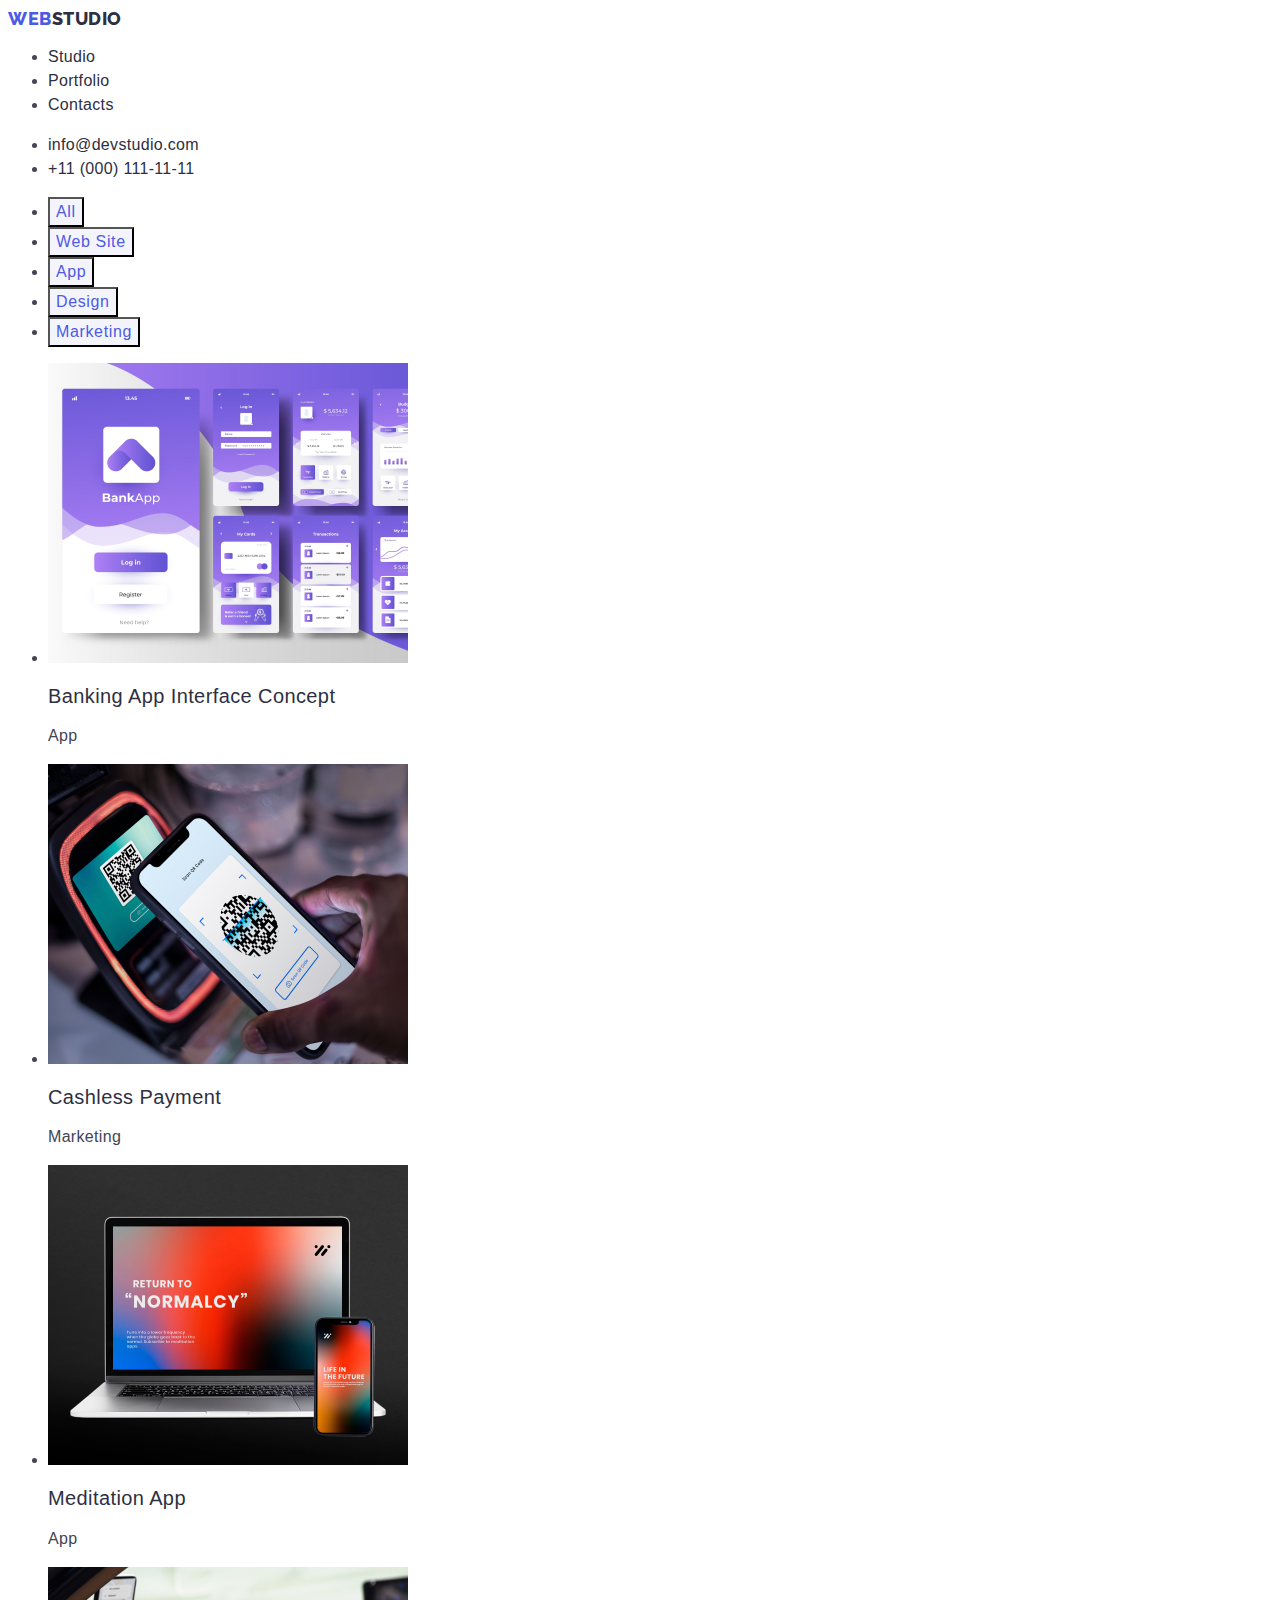
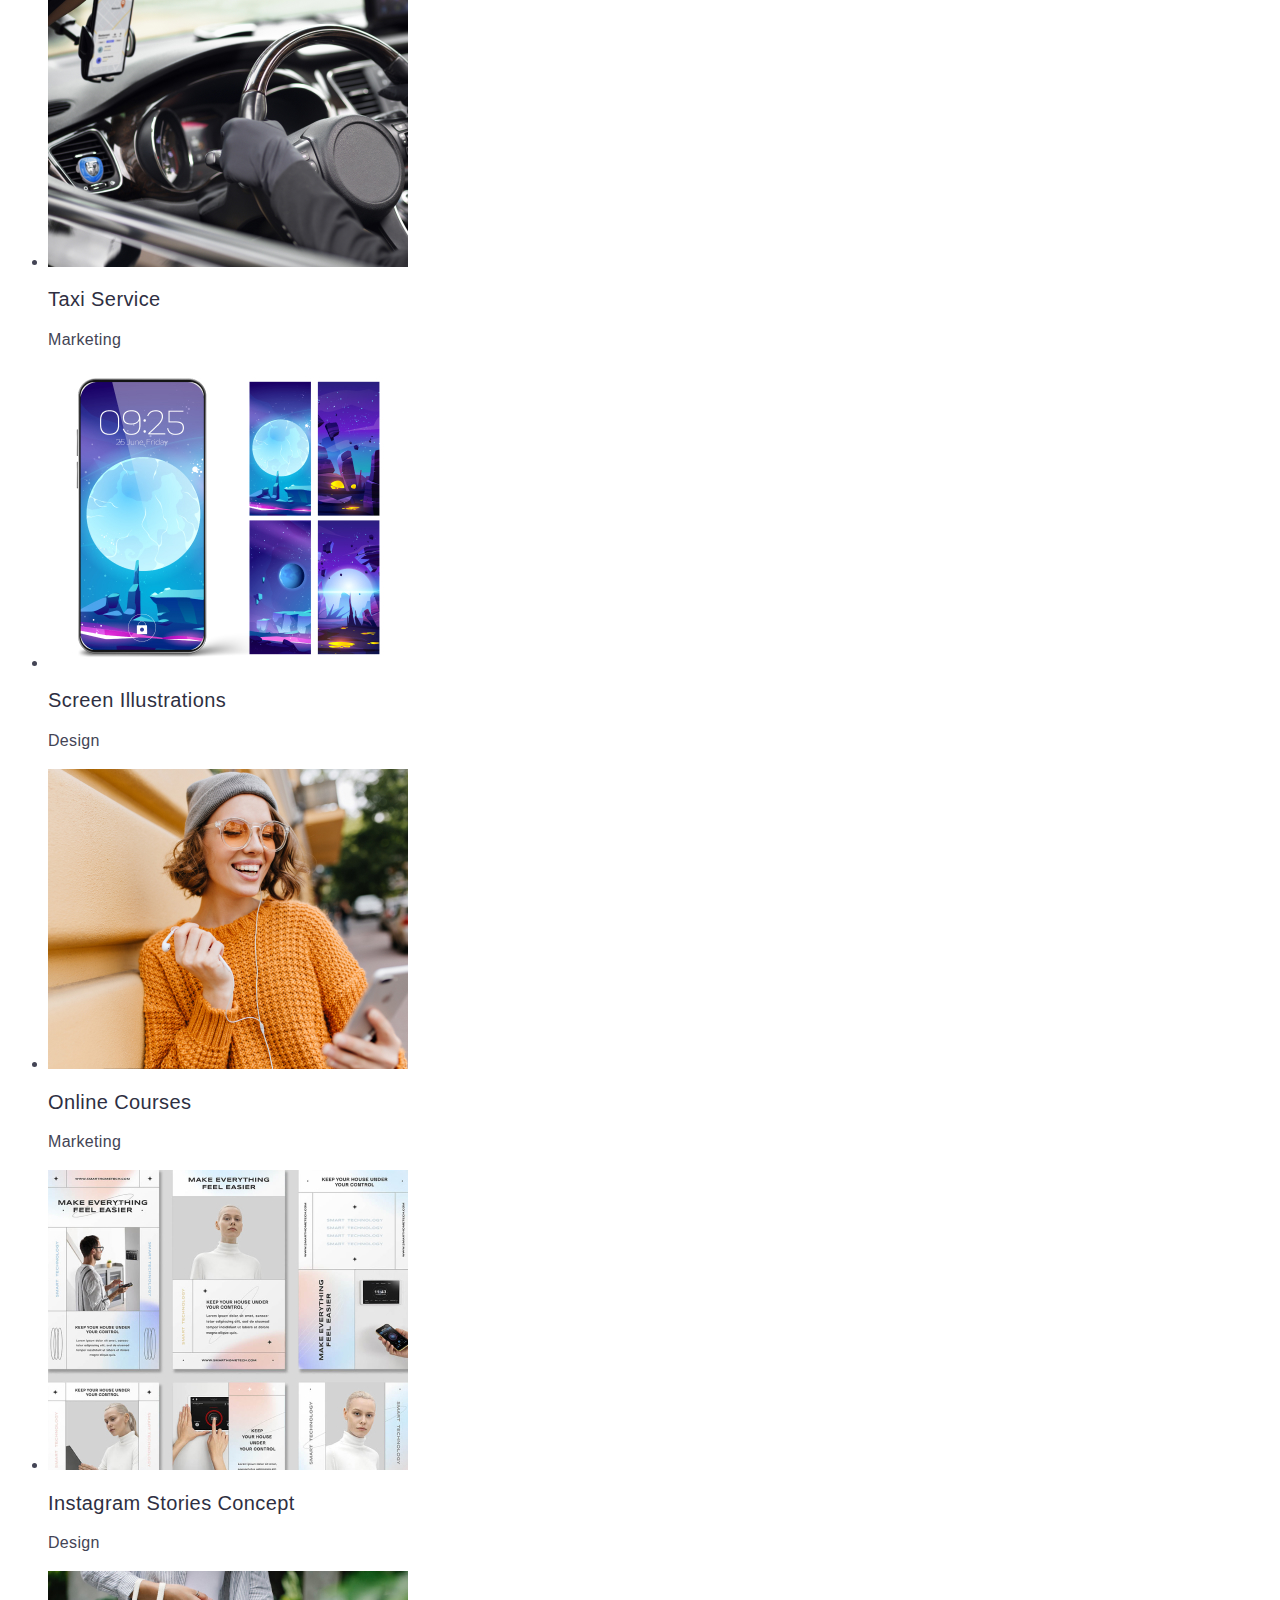
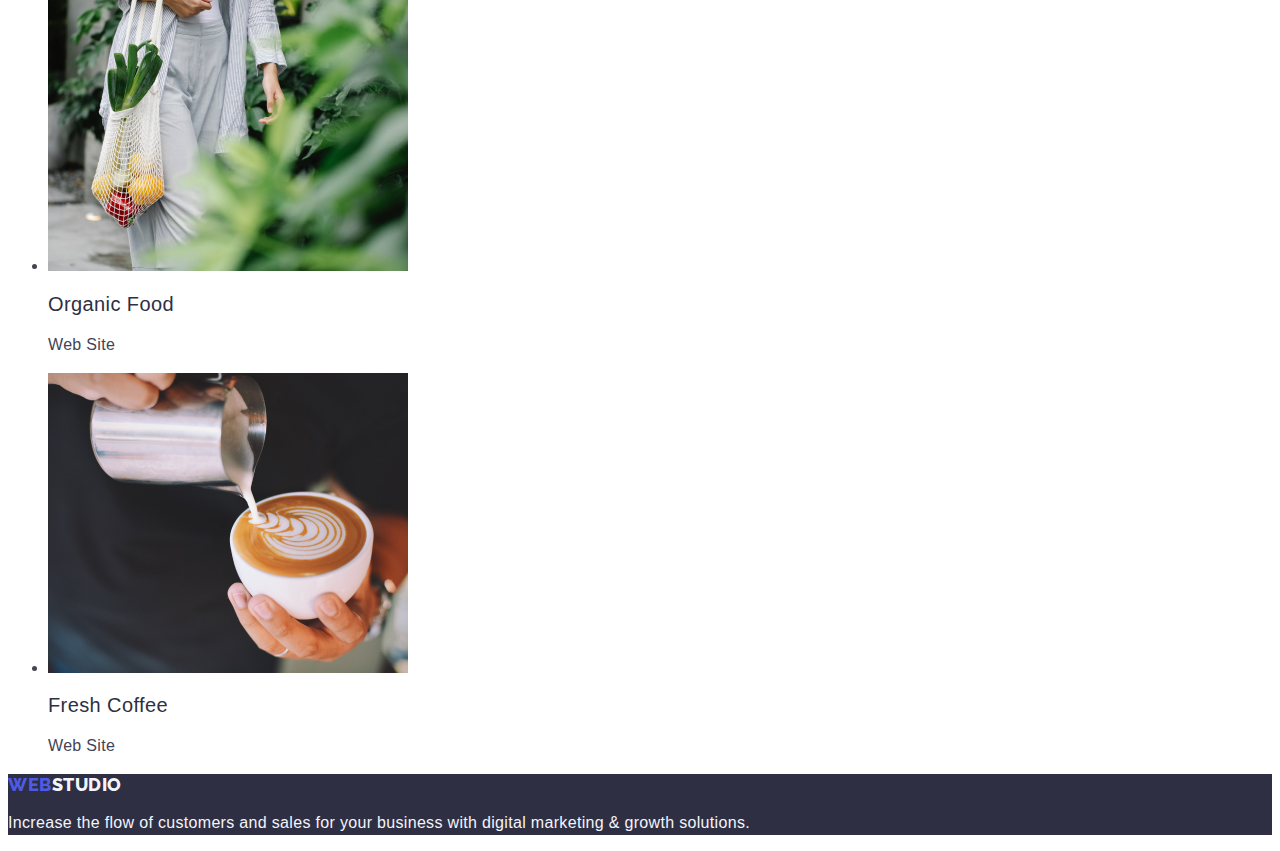
==== portfolio.html @ 1447727a "markup add" ====
<!DOCTYPE html>
<html lang="en">

<head>
  <meta charset="UTF-8" />
  <meta http-equiv="X-UA-Compatible" content="IE=edge" />
  <meta name="viewport" content="width=device-width, initial-scale=1.0" />
  <link rel="preconnect" href="https://fonts.googleapis.com">
  <link rel="preconnect" href="https://fonts.gstatic.com" crossorigin>
  <link href="https://fonts.googleapis.com/css2?family=Raleway:wght@800family=Roboto:wght@400;500;700;900display=swap"
    rel="stylesheet">


  <link rel="stylesheet" href="./css/styles.css" />
  <title>WebStudio</title>
</head>
  
  <header class="header-section">
    <nav class="header-navigation">
      <a class="logo link" href="./index.html">Web<span class="logo-color">Studio</span></a>
      <ul class="list">
        <li><a class="list-a link" href="./index.html">Studio</a></li>
        <li><a class="list-a link" href="./portfolio.html">Portfolio</a></li>
        <li><a class="list-a link" href="">Contacts</a></li>
      </ul>
     </nav>
    <address class="address">
      <ul class="list">
        <li>
          <a class="list-a link" href="mailto:info@devstudio.com">info@devstudio.com</a>
        </li>
        <li>
          <a class="list-a link" href="tel:+110001111111">+11 (000) 111-11-11</a>
        </li>
      </ul>
    </address>
  </header>
  <main>
    <!--hero-->
    <section class="prof-section">
      <h1 hidden class="hidden-section">portfolio</h1>
      <ul class="website list">
         <li class="portf-desing"><button class="desing-all" type="button">All</button></li>
          <li class="portf-desing"><button class="desing-all" type="button">Web Site</button></li>
          <li class="portf-desing"><button class="desing-all" type="button">App</button></li>
          <li class="portf-desing"><button class="desing-all" type="button">Design</button></li>
          <li class="portf-desing"><button class="desing-all" type="button">Marketing</button></li>
        </ul>
    
    <!--section 2-->
        <ul class="for list">
        <li class="second-app">
          <a class="link"   href="">
            <img src="./images/portflu-1.jpg" alt="interface" width="360" height="300">
            <h2 class="card-name">Banking App Interface Concept</h2>
            <p class="card-paragraf">App</p>

          </a>
        </li>
        <li class="second-app">
          <a class="link" href="">
            <img src="./images/portflu-2.jpg" alt="interface" width="360" height="300">
            <h2 class="card-name">Cashless Payment</h2>
            <p class="card-paragraf">Marketing</p>
        
          </a>
        </li>
        <li class="second-app">
          <a class="link" href="">
            <img src="./images/portflu-3.jpg" alt="interface" width="360" height="300">
            <h2 class="card-name">Meditation App</h2>
            <p class="card-paragraf">App</p>
        
          </a>
        </li>
        <li class="second-app">
          <a class="link" href="">
            <img src="./images/portflu-4.jpg" alt="interface" width="360" height="300">
            <h2 class="card-name">Taxi Service</h2>
            <p class="card-paragraf">Marketing</p>
        
          </a>
        </li>
        <li class="second-app">
          <a class="link" href="">
            <img src="./images/portflu-5.jpg" alt="interface" width="360" height="300">
            <h2 class="card-name">Screen Illustrations</h2>
            <p class="card-paragraf">Design</p>
        
          </a>
        </li>
        <li class="second-app">
          <a class="link" href="">
            <img src="./images/portflu-6.jpg" alt="interface" width="360" height="300">
            <h2 class="card-name">Online Courses</h2>
            <p class="card-paragraf">Marketing</p>
        
          </a>
        </li>
        <li class="second-app">
          <a class="link" href="">
            <img src="./images/portflu-7.jpg" alt="interface" width="360" height="300">
            <h2 class="card-name">Instagram Stories Concept</h2>
            <p class="card-paragraf">Design</p>
        
          </a>
        </li>
        <li class="second-app">
          <a class="link" href="">
            <img src="./images/portflu-8.jpg" alt="interface" width="360" height="300">
            <h2 class="card-name">Organic Food</h2>
            <p class="card-paragraf">Web Site</p>
        
          </a>
        </li>
        <li class="second-app">
          <a class="link" href="">
            <img src="./images/portflu-9.jpg" alt="interface" width="360" height="300">
            <h2 class="card-name">Fresh Coffee</h2>
            <p class="card-paragraf">Web Site</p>
        
          </a>
        </li>
       </ul>
   </section>
  
  
  </main>
  <footer class="footer-page">
      <footer class="footer-web">
        <a class="logo link" href="./index.html">Web<span class="logo-footer">Studio</span></a>
        <p class="footer-text">
          Increase the flow of customers and sales for your business with digital
          marketing & growth solutions.
        </p>
  </footer>
---- css/styles.css ----
:root{--grey: #434455;
}

/*body*/

body{font-family:"Roboto",sans-serif ;
color: #434455;
background-color: #ffffff ;}

/*header,logo,menu*/

.logo{
  font-family:"Raleway",sans-serif;
  font-weight: 800;
  font-size: 18px;
  line-height: 1.17;
  letter-spacing: 0.03em;
  text-transform: uppercase;
  color: #4d5ae5;
  text-decoration: none;
}
.link{text-decoration: none;}

.link:hover{
  color:#404bbf ;
}
.link:focus{
color: #404bbf;
}

.logo-color{color:#2e2f42;
  
}


.list-a{
font-weight: 500;
line-height: 1.5;
letter-spacing: 0.02em;
color:#2e2f42;

}
.list-a:hover{
  color: #404bbf;
}
.list-a:focus{
  color: #404bbf;
}


/*address*/

.address{
  font-style: normal;
  line-height: 1.5;
  letter-spacing: 0.02em;
  color:#2e2f42;
  color: var(--grey);

}
/*section1*/


.section-one{
  background-color: #2e2f42;

  }
  .section-effective{
    font-size: 56px;
    line-height: 1.07;
    letter-spacing: 0.02em;
    text-align: center;
    color: #ffffff;
  }
  .section-but{
    background-color: #4D5AE5;
    font-family:"Roboto",sans-serif;
    font-weight: 500;
    font-size: 16px;
    line-height: 1.5;
    letter-spacing:0.04em;
    color:#ffffff;
    cursor: pointer;
  }
  .section-but:hover{
    background-color:#404BBF ;
  }
    .section-but:focus{
      background-color:#404BBF ;
    }
  .features-title{
    font-weight: 500;
    font-size: 20px;
    line-height: 1.2;
    letter-spacing: 0.02em;
    color: #2e2f42;
  }

  
  /*section-2*/

  .features-head{
    font-weight: 500;
      font-size: 20px;
      line-height: 1.2;
      letter-spacing: 0.02em;
      color: #2e2f42;
  }
.features-text{
  line-height: 1.5;
  letter-spacing: 0.02em;
}

/*section-3*/

.section-img{
  font-size: 36px;
  letter-spacing: 0.02em;
  line-height: 1.11;
  text-align: center;
  text-transform: capitalize;
  color: #2e2f42;
  background-color: #ffffff;
}
/*section-4*/
.list{
  background-color:#ffffff;
}
.section-format-img{
  background-color: #F4F4FD;
}
.section-picter{
  background-color: #FFFFFF;
}
/*Footer*/

.footer-web{
  background-color:#2e2f42;
}

.logo-footer{
  color: #F4F4FD;
}
.footer-text{
  color: #F4F4FD;
  line-height: 1.5;
  letter-spacing: 0.02em;
}
.desing-all{font-family: "Roboto", sans-serif;
  font-weight: 500;
  font-size: 16px;
  line-height: 1.5;
  letter-spacing: 0.04em;
  color: #4d5ae5;
  background-color: #F4F4FD;
  cursor: pointer;
}
.desing-all:hover{
  color: #FFFFFF;
  background-color: #404BBF;
}
.desing-all:focus{
  color:  #FFFFFF;
  background-color: #404BBF;
}
.card-name{
  font-weight: 500;
  font-size: 20px;
  line-height: 1.2;
  letter-spacing: 0.02em;
  color: #2e2f42;
}
.card-paragraf{
  line-height: 1.5;
  letter-spacing: 0.02em;
  color:#434455;
   
}
.footer-page{
  background-color: #2e2f42;
}
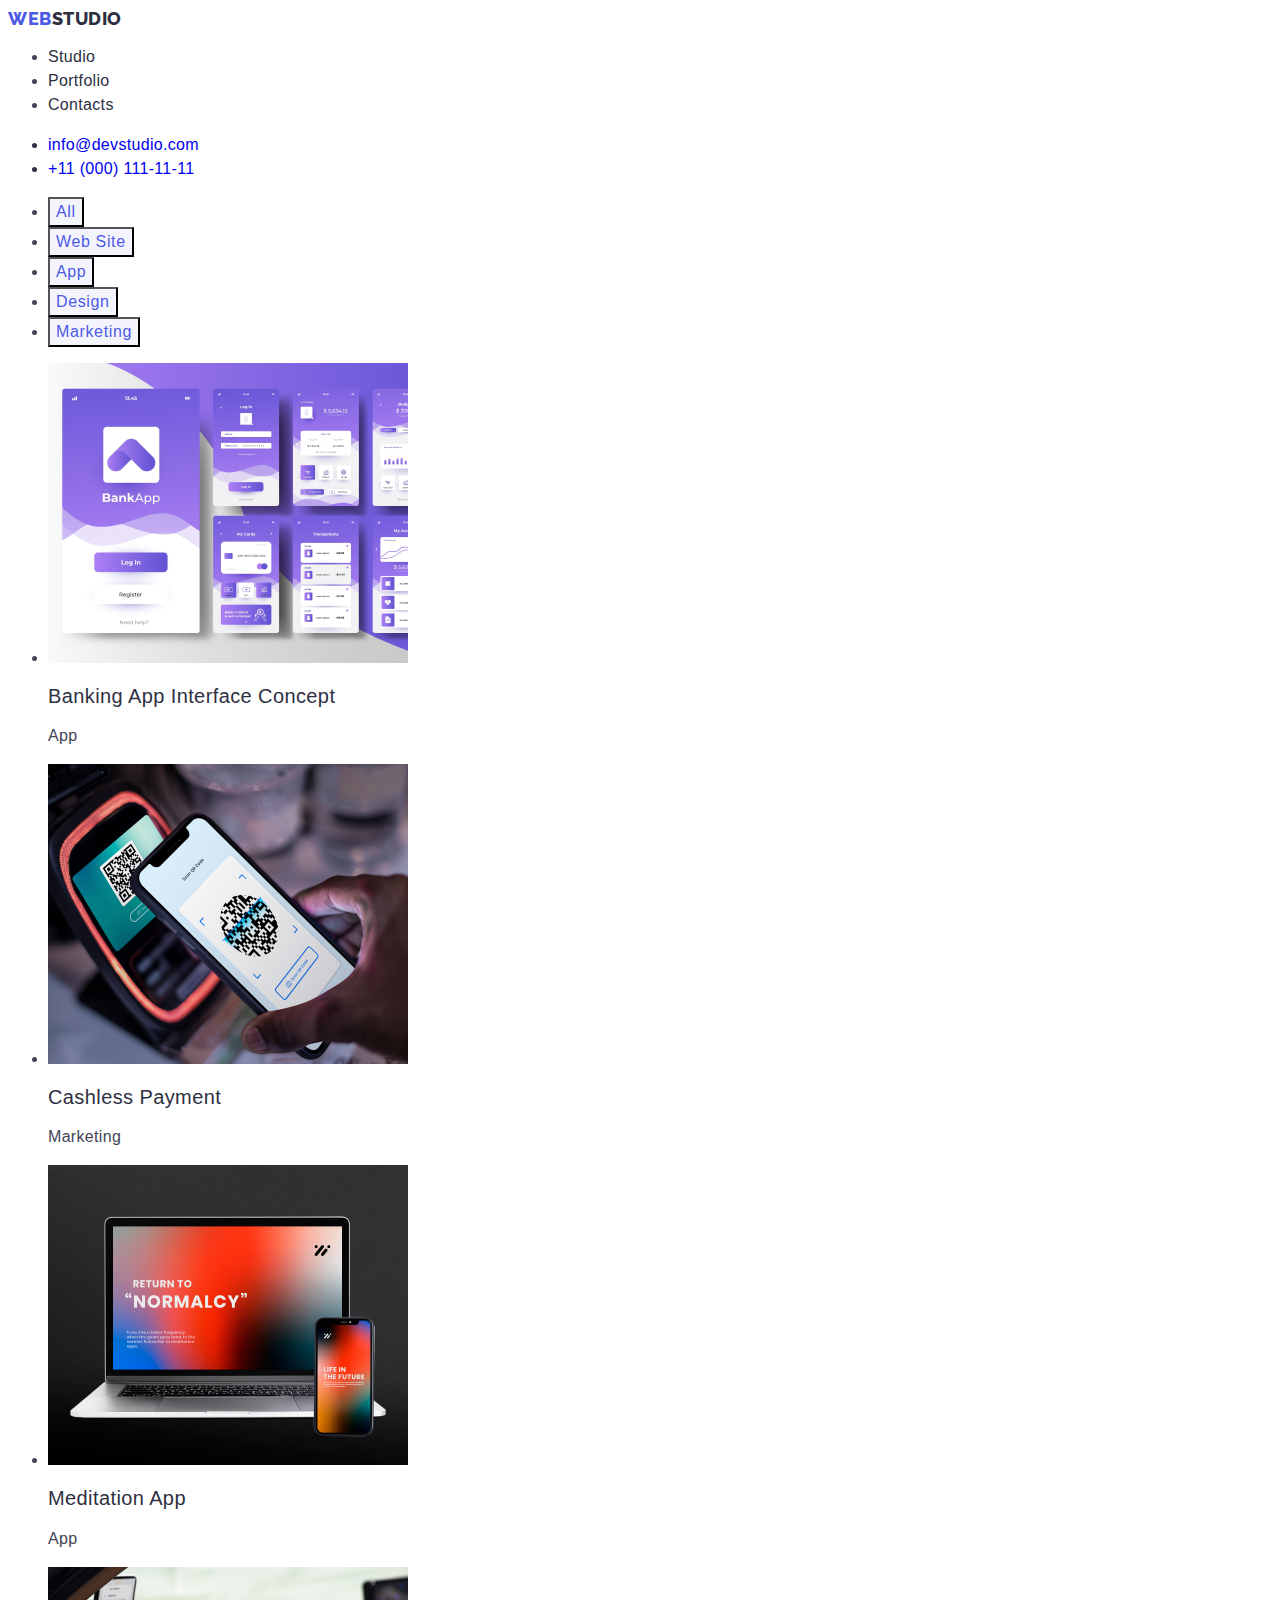
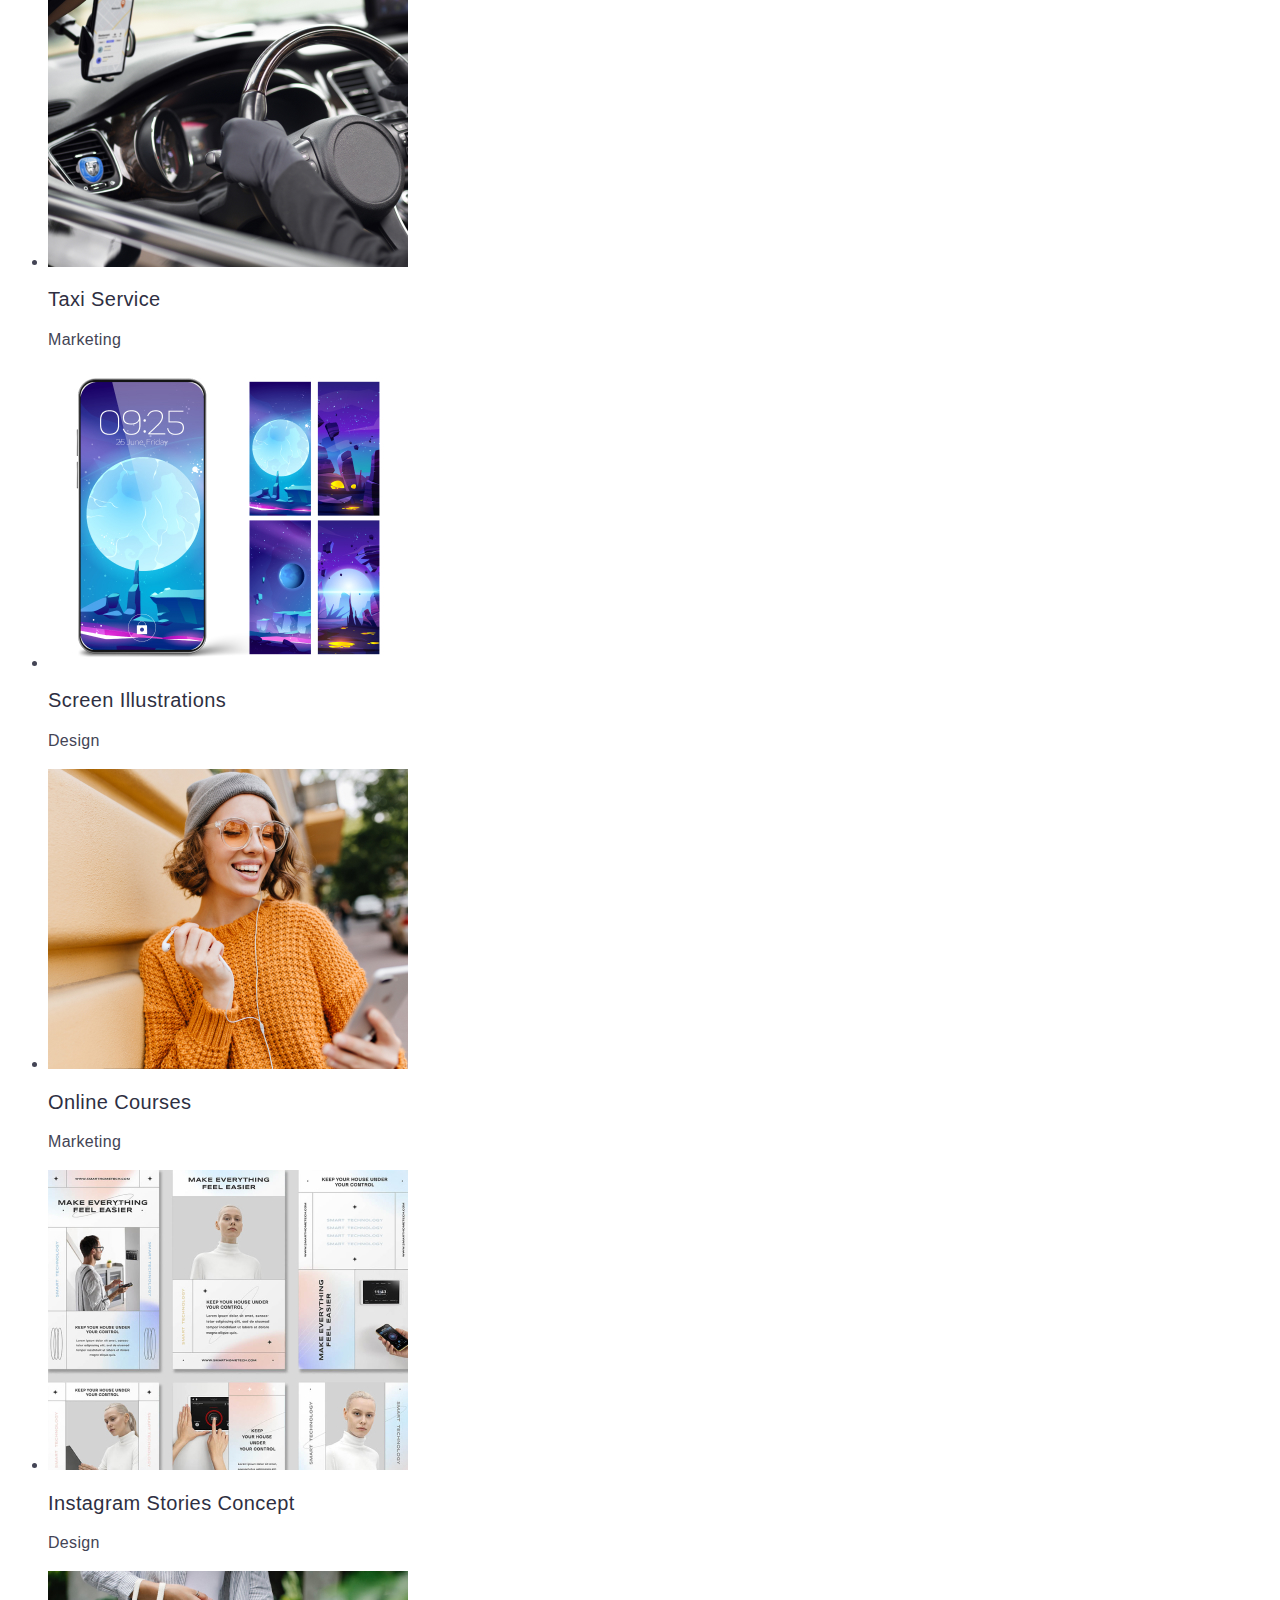
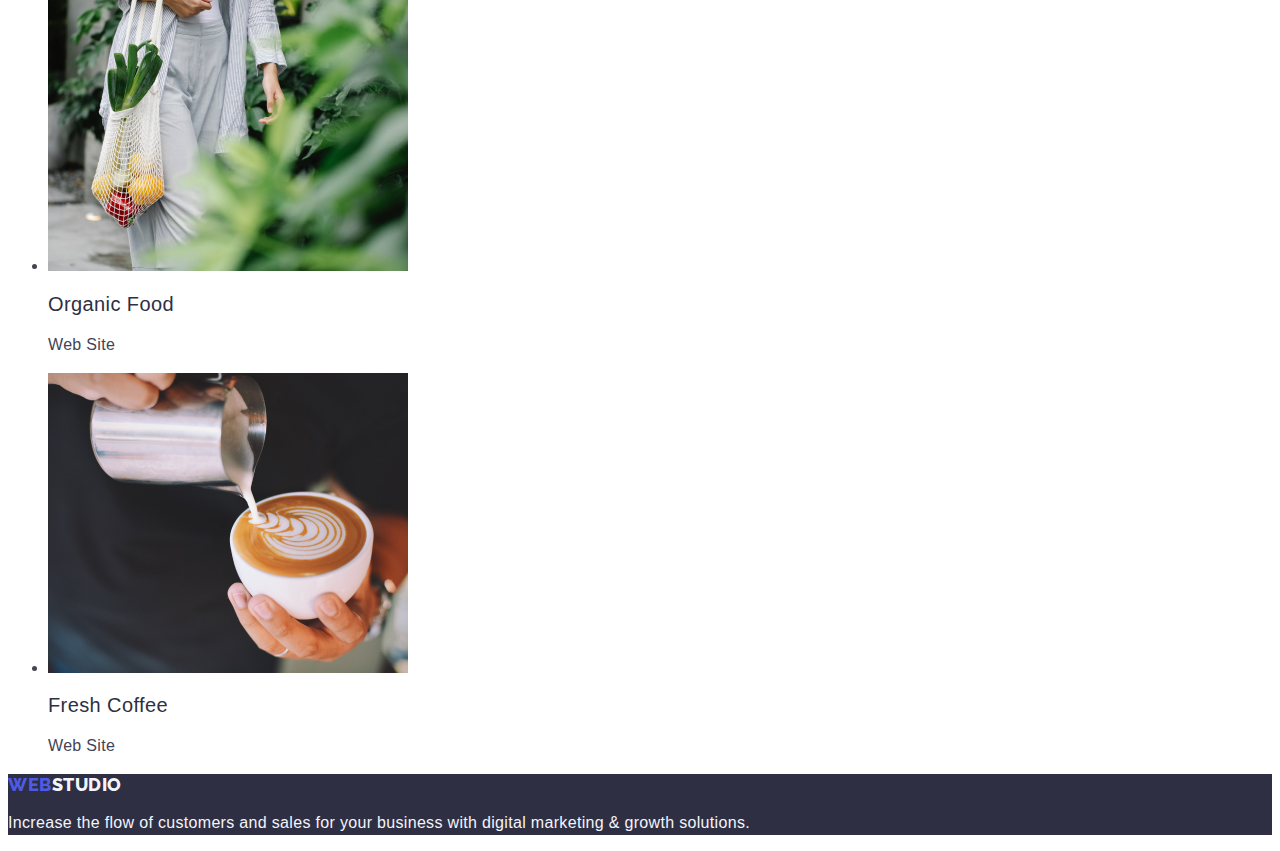
==== commit 5a659965: "markup add" ====
--- a/portfolio.html
+++ b/portfolio.html
@@ -27,10 +27,10 @@
     <address class="address">
       <ul class="list">
         <li>
-          <a class="list-a link" href="mailto:info@devstudio.com">info@devstudio.com</a>
+          <a class="list-b link" href="mailto:info@devstudio.com">info@devstudio.com</a>
         </li>
         <li>
-          <a class="list-a link" href="tel:+110001111111">+11 (000) 111-11-11</a>
+          <a class="list-b link" href="tel:+110001111111">+11 (000) 111-11-11</a>
         </li>
       </ul>
     </address>
@@ -127,7 +127,7 @@
   
   </main>
   <footer class="footer-page">
-      <footer class="footer-web">
+      
         <a class="logo link" href="./index.html">Web<span class="logo-footer">Studio</span></a>
         <p class="footer-text">
           Increase the flow of customers and sales for your business with digital
--- a/css/styles.css
+++ b/css/styles.css
@@ -1,5 +1,9 @@
-:root{--grey: #434455;
+:root{
+  --grey: #434455;
+--background-color:#2e2f42;
+
 }
+
 
 /*body*/
 
@@ -37,8 +41,12 @@
 font-weight: 500;
 line-height: 1.5;
 letter-spacing: 0.02em;
-color:#2e2f42;
+color: var(--background-color);
 
+}
+.list.b{
+  color: #434455;
+  color: var(--grey);
 }
 .list-a:hover{
   color: #404bbf;
@@ -55,7 +63,7 @@
   line-height: 1.5;
   letter-spacing: 0.02em;
   color:#2e2f42;
-  color: var(--grey);
+ 
 
 }
 /*section1*/
@@ -134,9 +142,7 @@
 }
 /*Footer*/
 
-.footer-web{
-  background-color:#2e2f42;
-}
+
 
 .logo-footer{
   color: #F4F4FD;
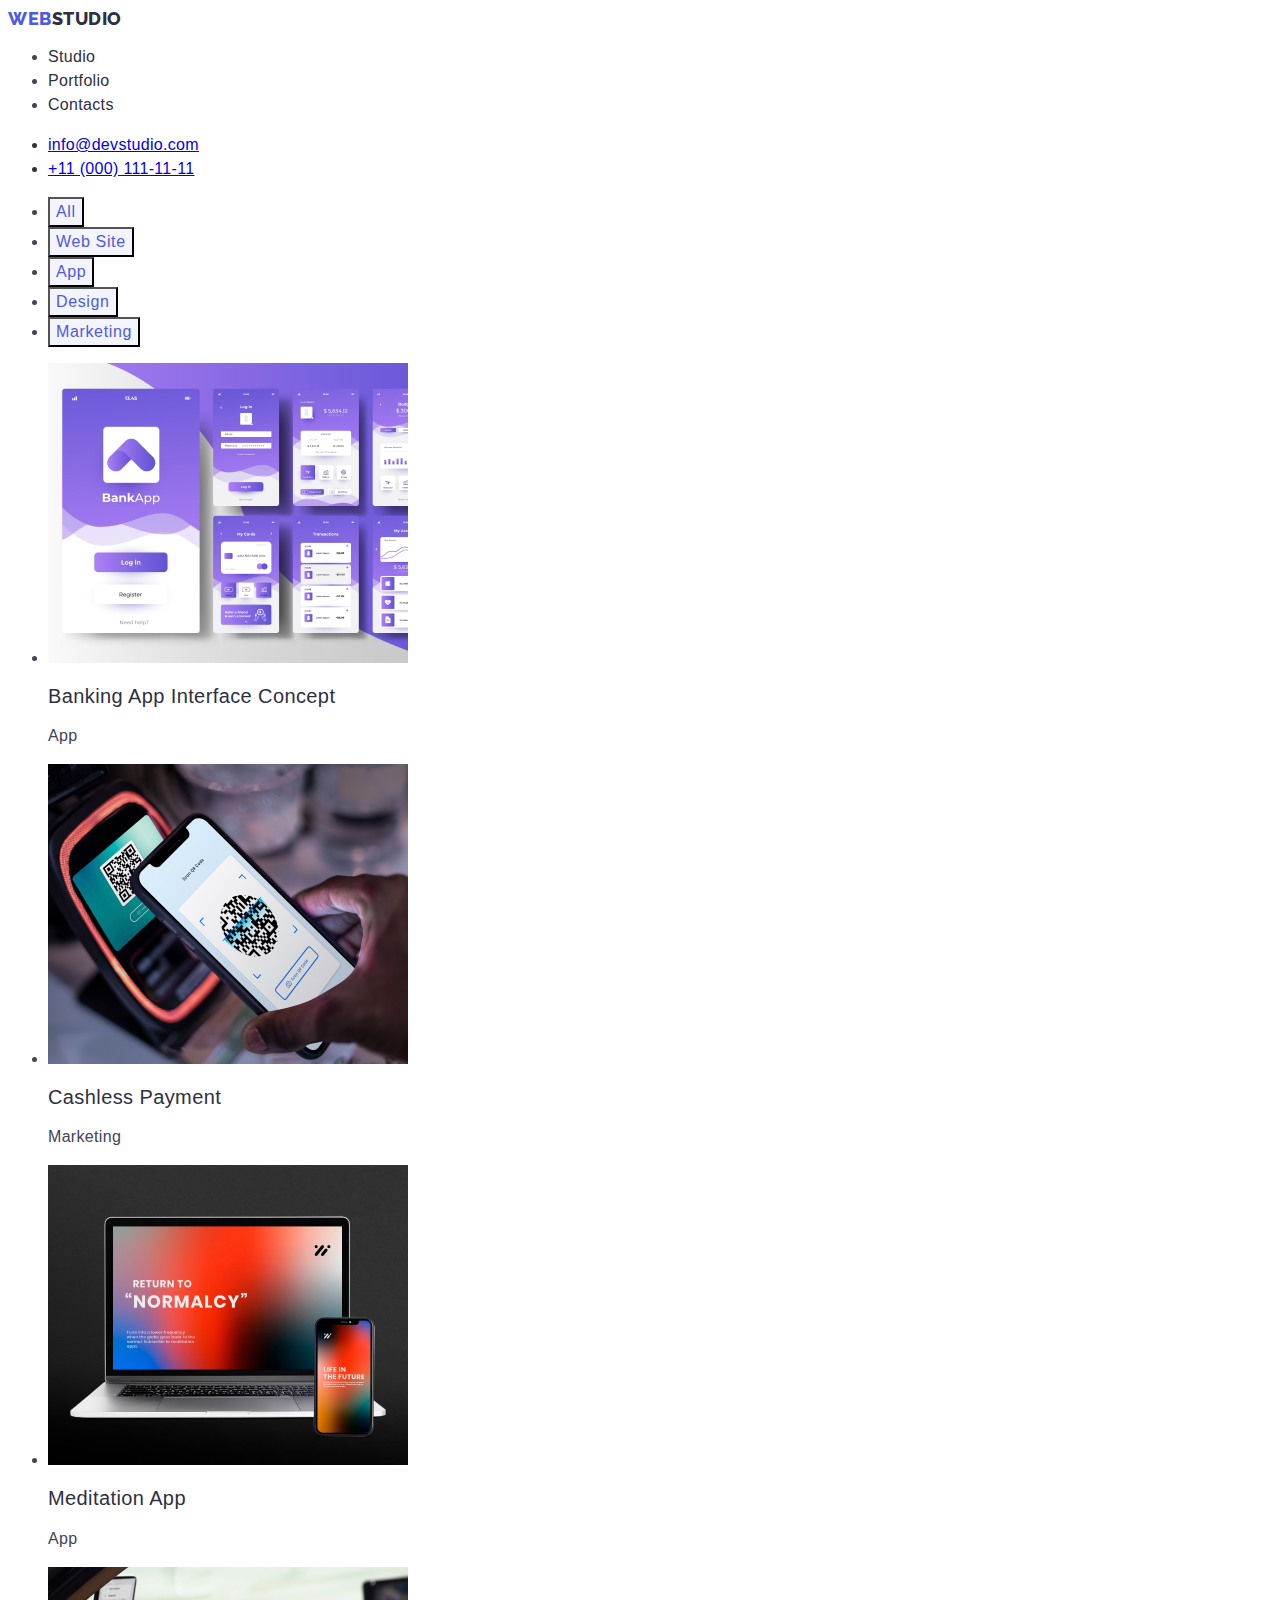
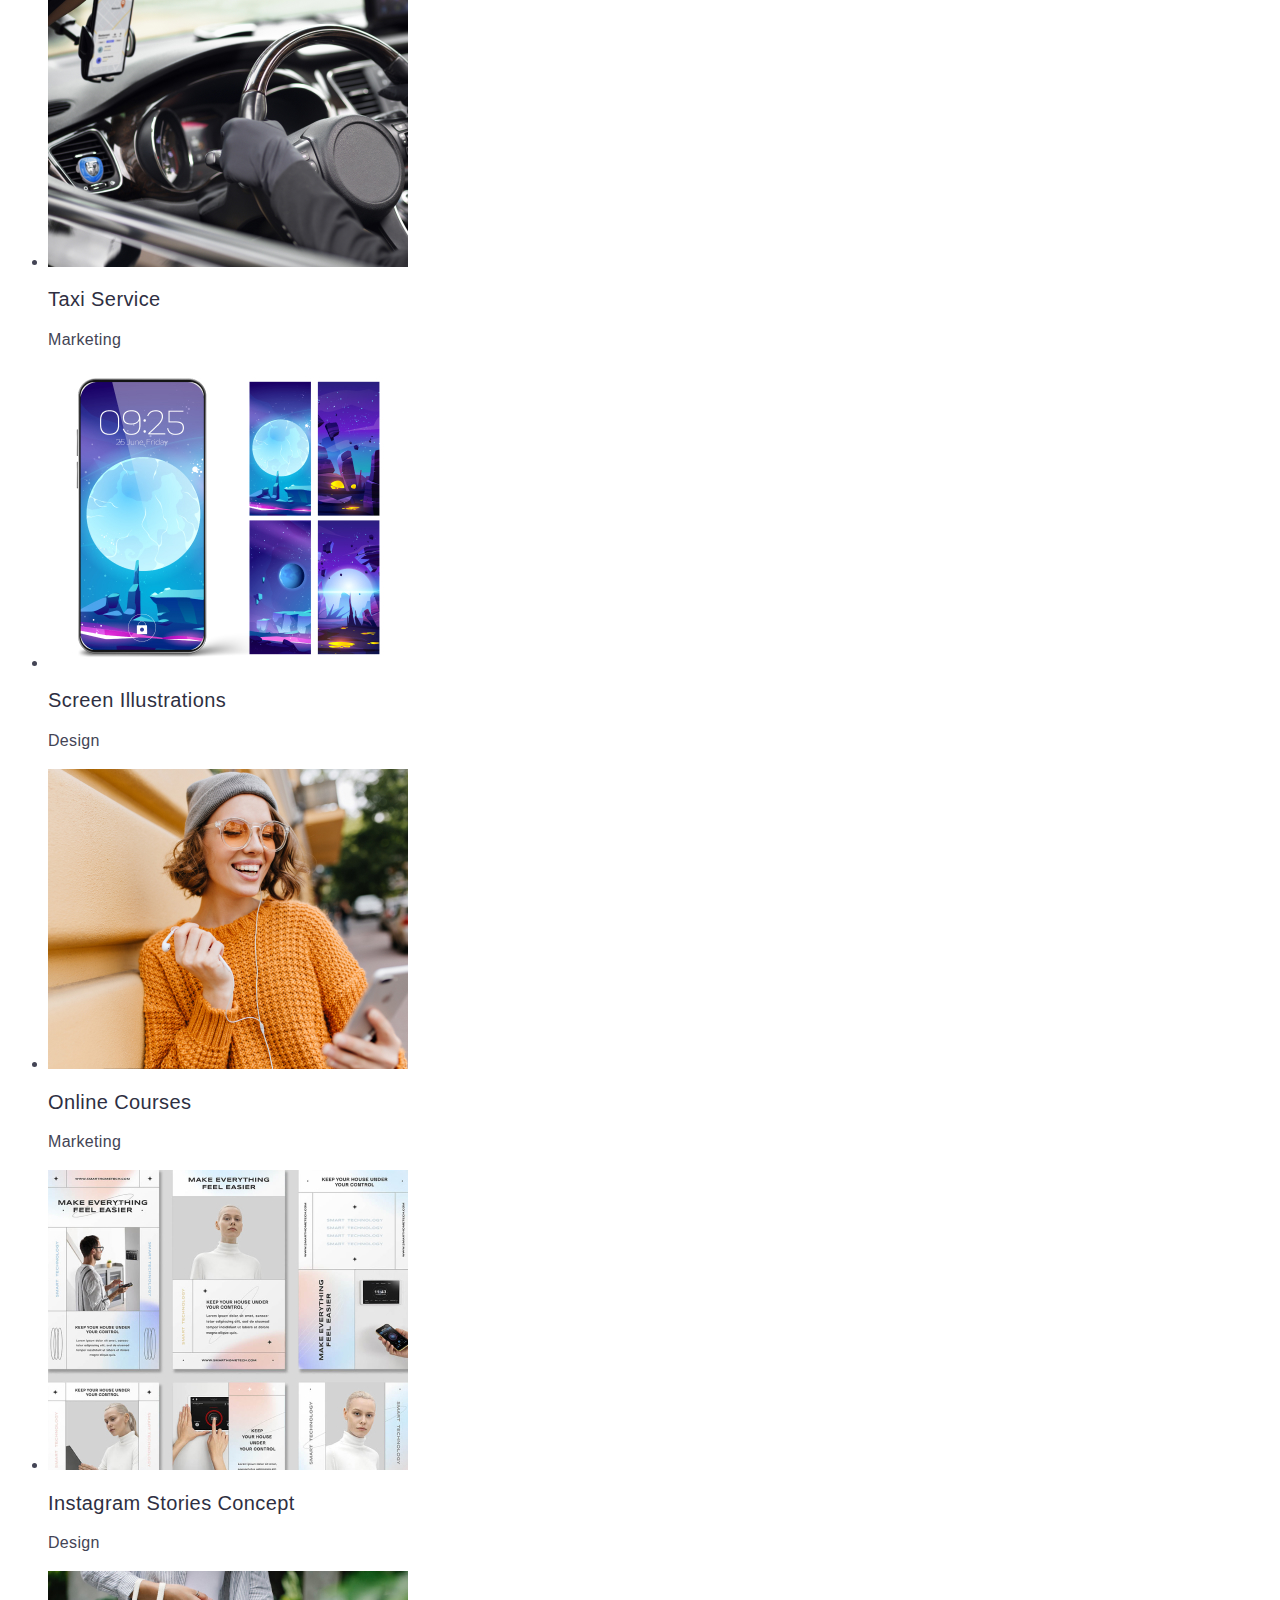
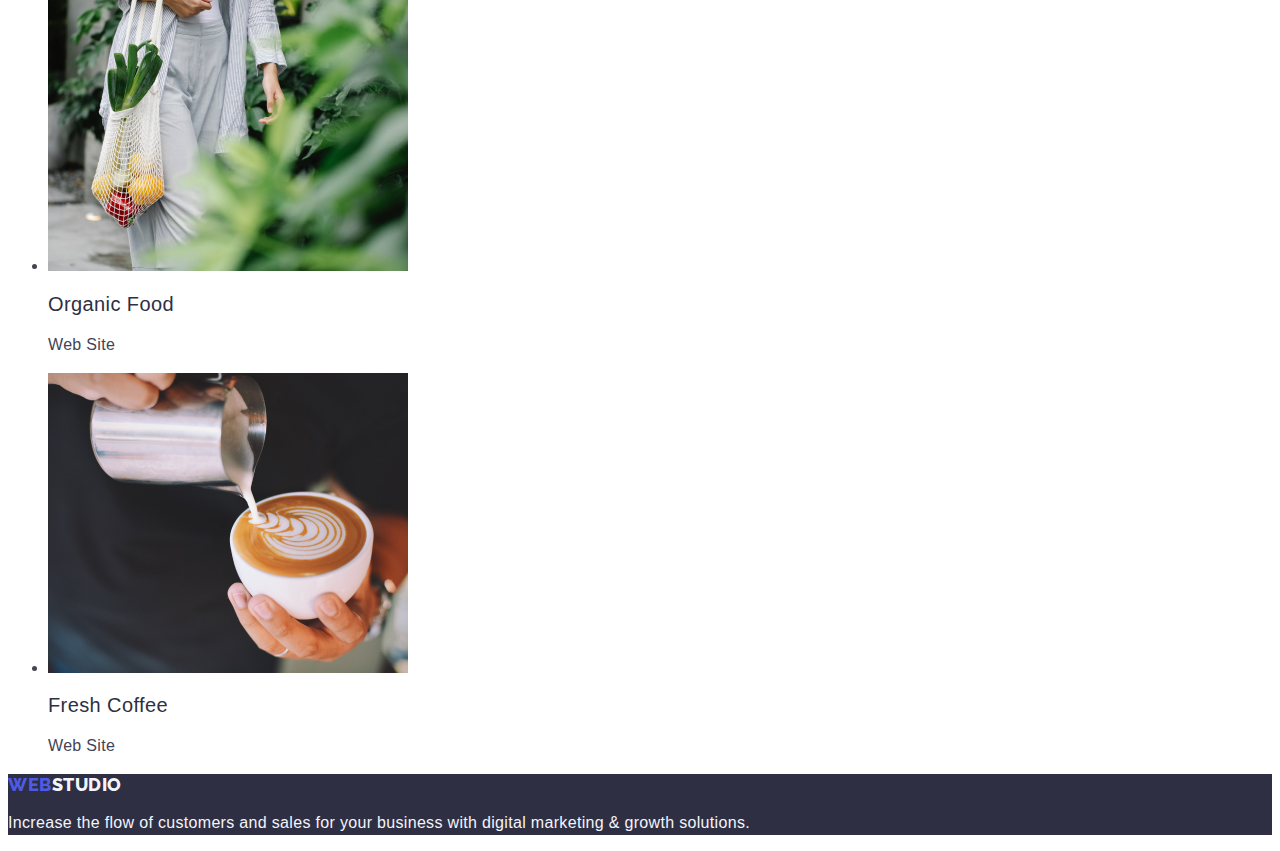
==== commit f75f95fb: "markup add" ====
--- a/portfolio.html
+++ b/portfolio.html
@@ -27,10 +27,10 @@
     <address class="address">
       <ul class="list">
         <li>
-          <a class="list-b link" href="mailto:info@devstudio.com">info@devstudio.com</a>
+          <a class="list-b" href="mailto:info@devstudio.com">info@devstudio.com</a>
         </li>
         <li>
-          <a class="list-b link" href="tel:+110001111111">+11 (000) 111-11-11</a>
+          <a class="list-b" href="tel:+110001111111">+11 (000) 111-11-11</a>
         </li>
       </ul>
     </address>
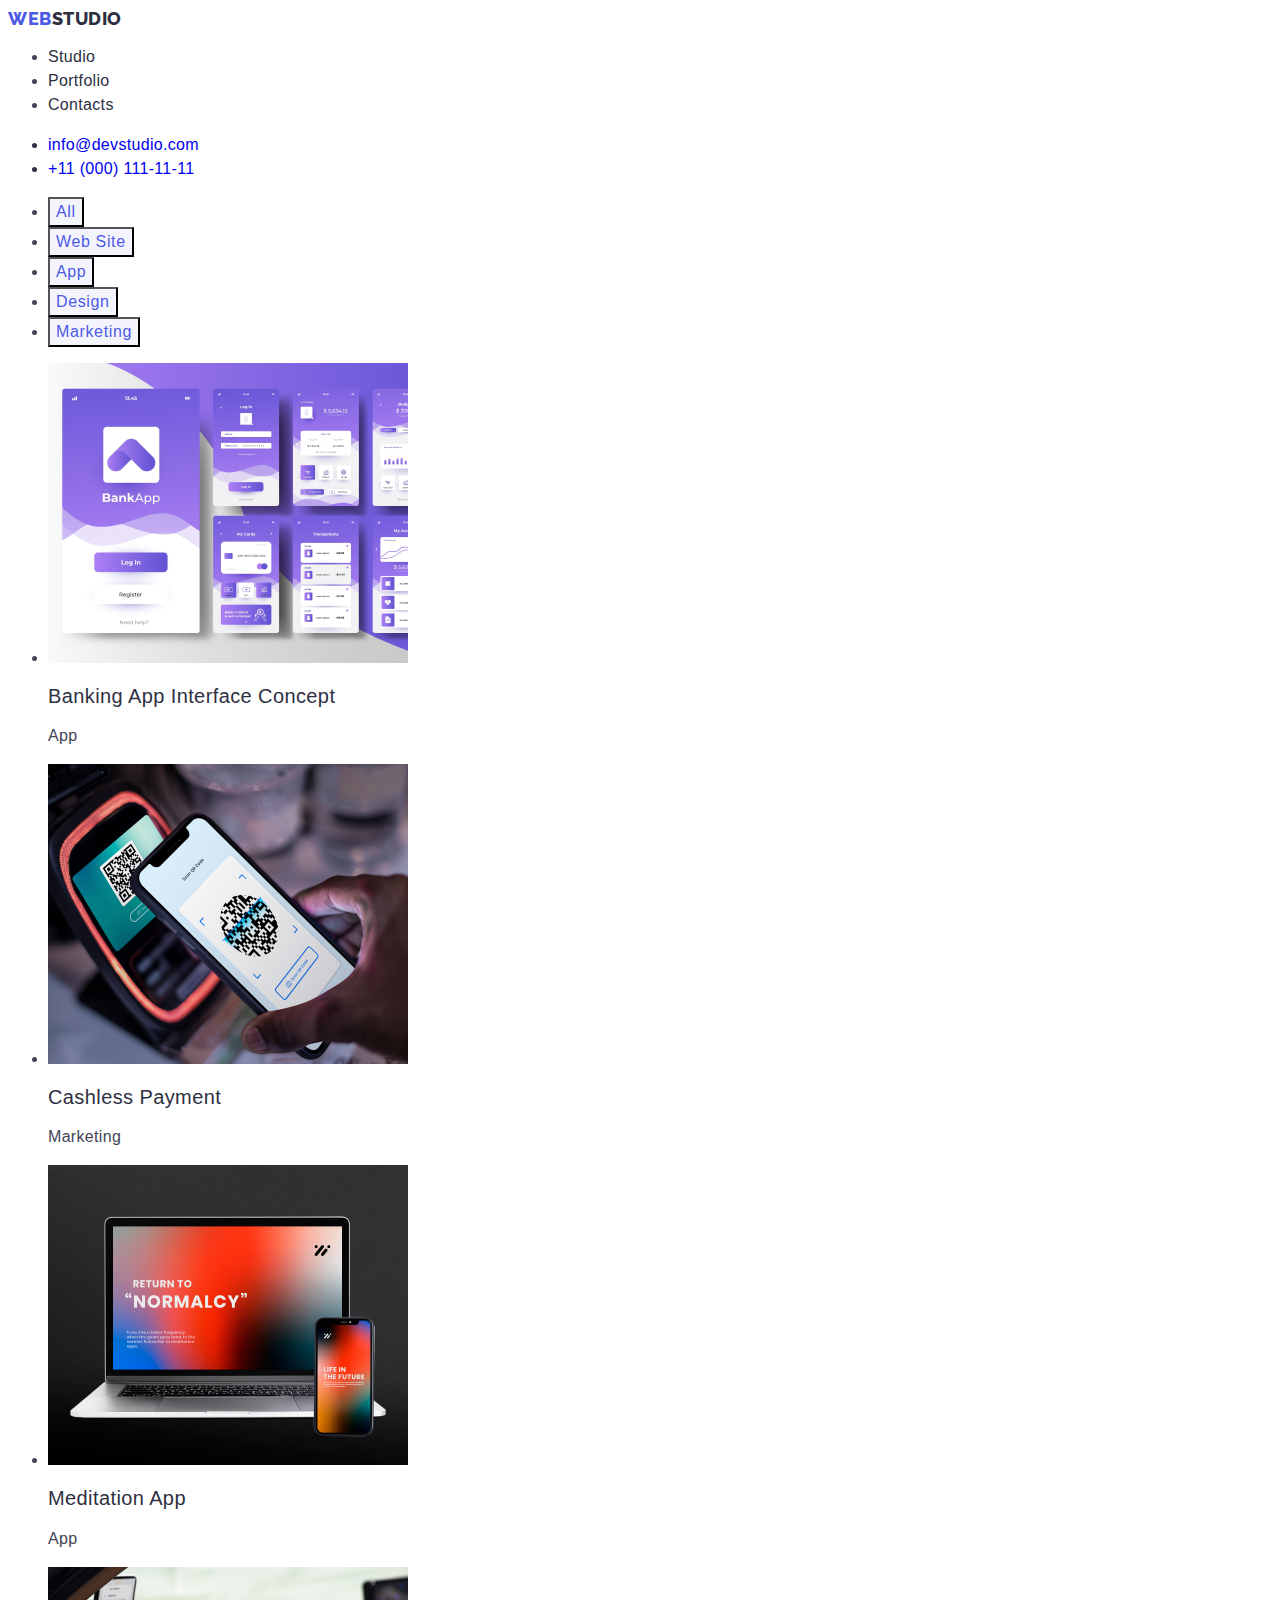
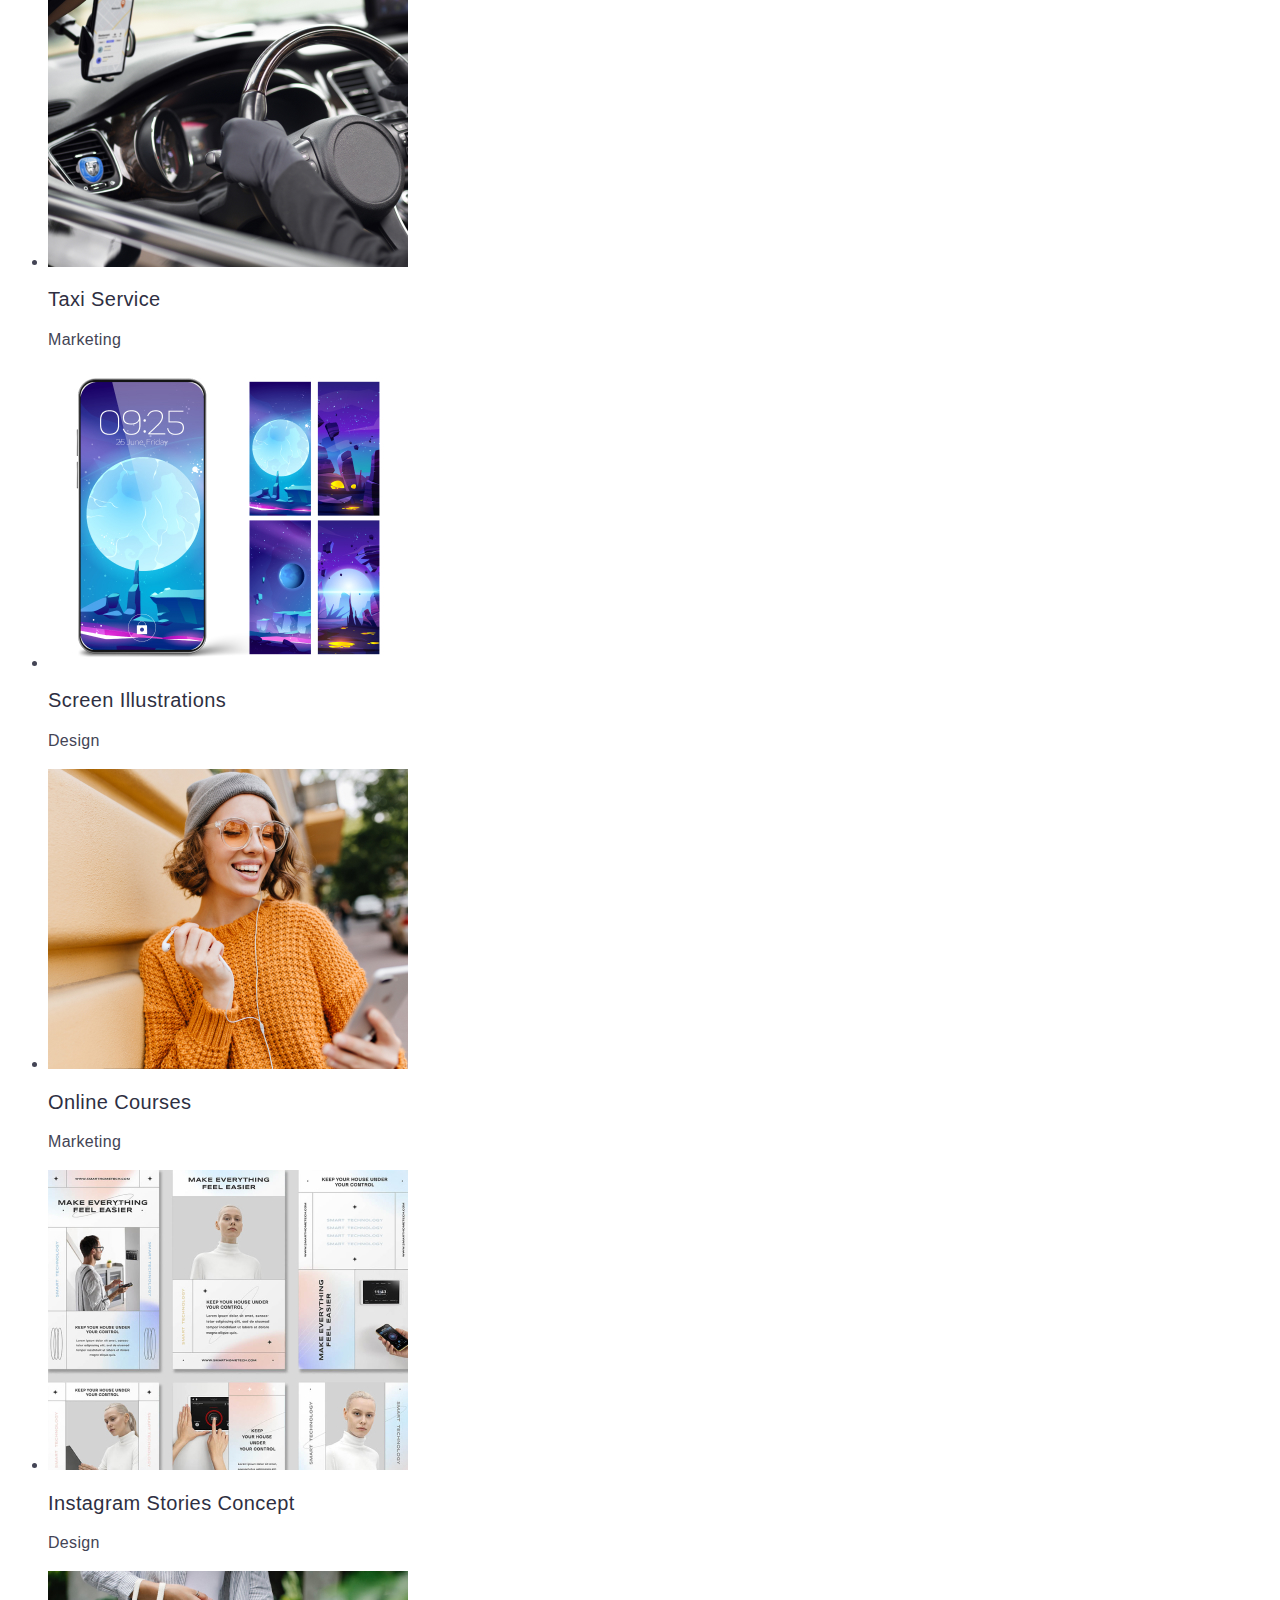
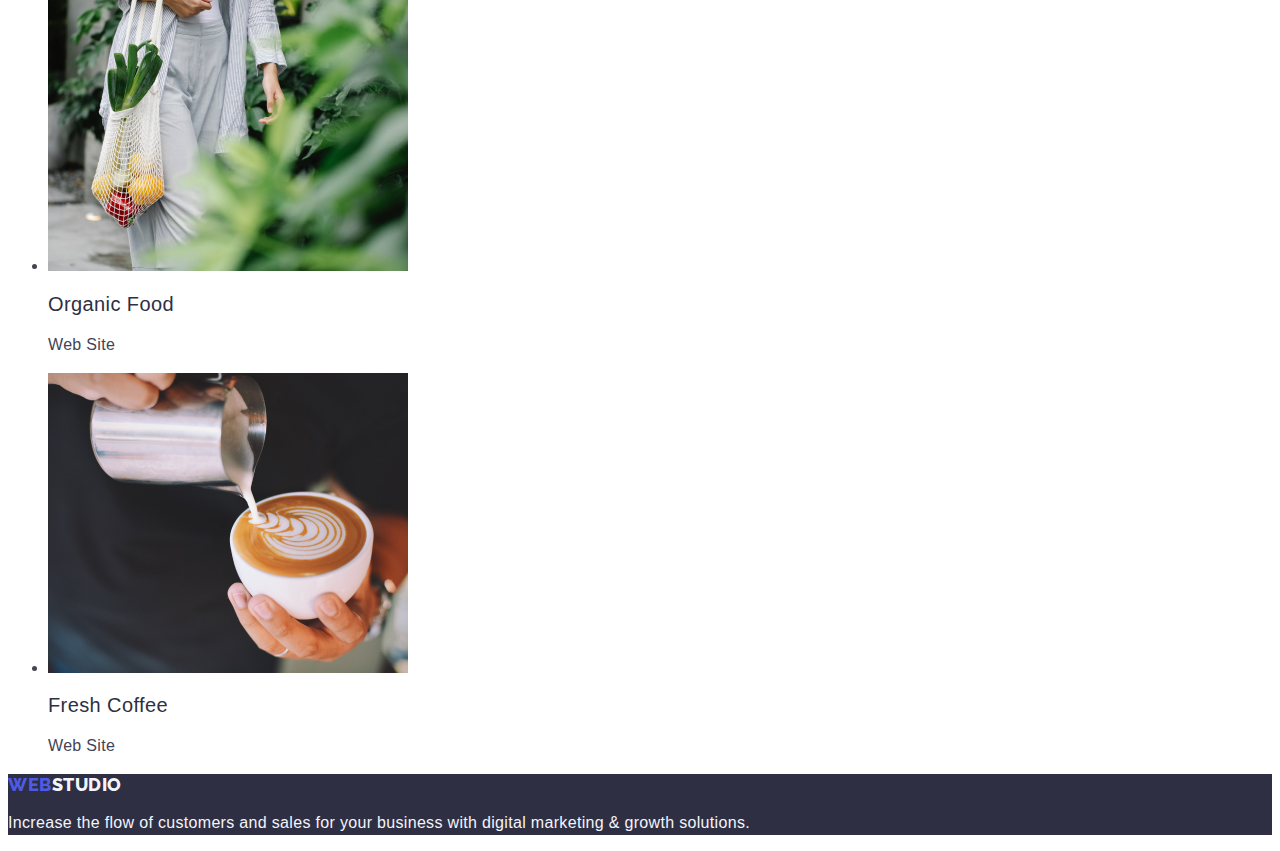
==== commit d0d6742c: "markup add" ====
--- a/portfolio.html
+++ b/portfolio.html
@@ -27,10 +27,10 @@
     <address class="address">
       <ul class="list">
         <li>
-          <a class="list-b" href="mailto:info@devstudio.com">info@devstudio.com</a>
+          <a class="list-b link" href="mailto:info@devstudio.com">info@devstudio.com</a>
         </li>
         <li>
-          <a class="list-b" href="tel:+110001111111">+11 (000) 111-11-11</a>
+          <a class="list-b link" href="tel:+110001111111">+11 (000) 111-11-11</a>
         </li>
       </ul>
     </address>
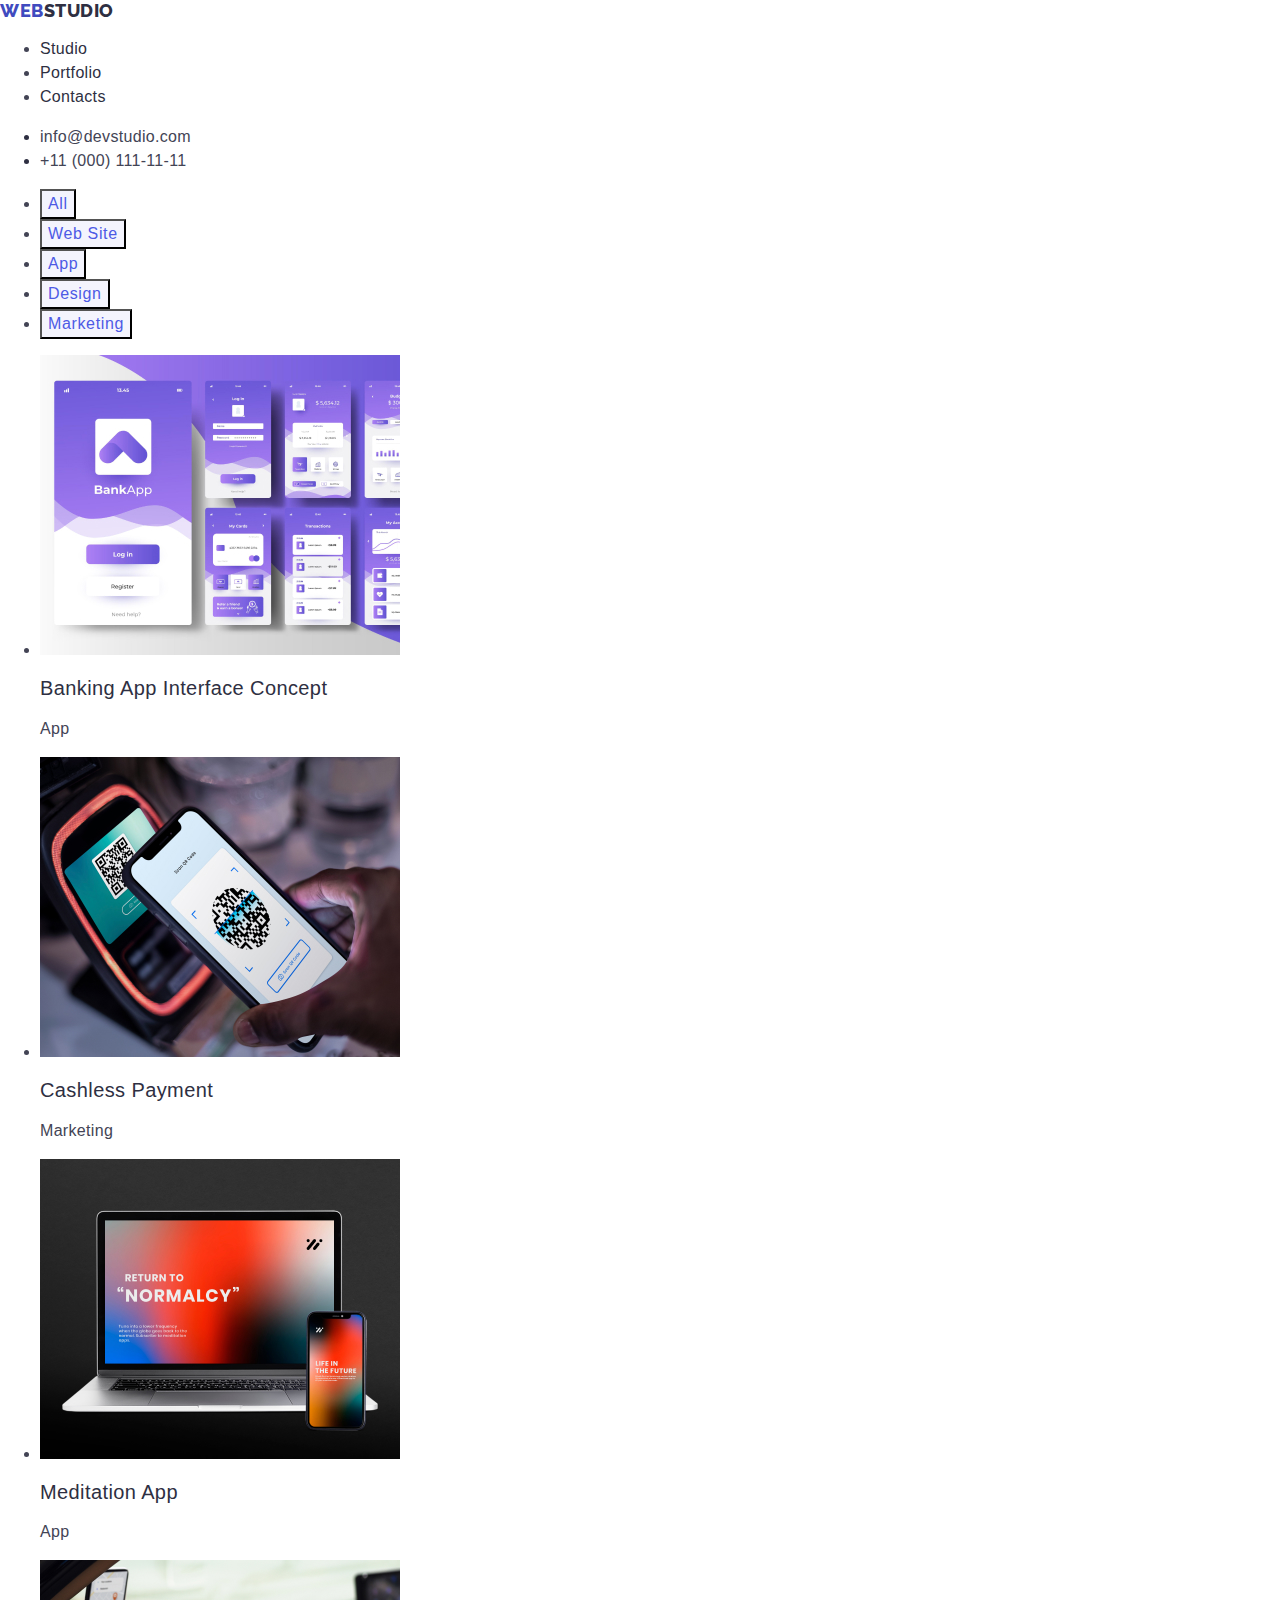
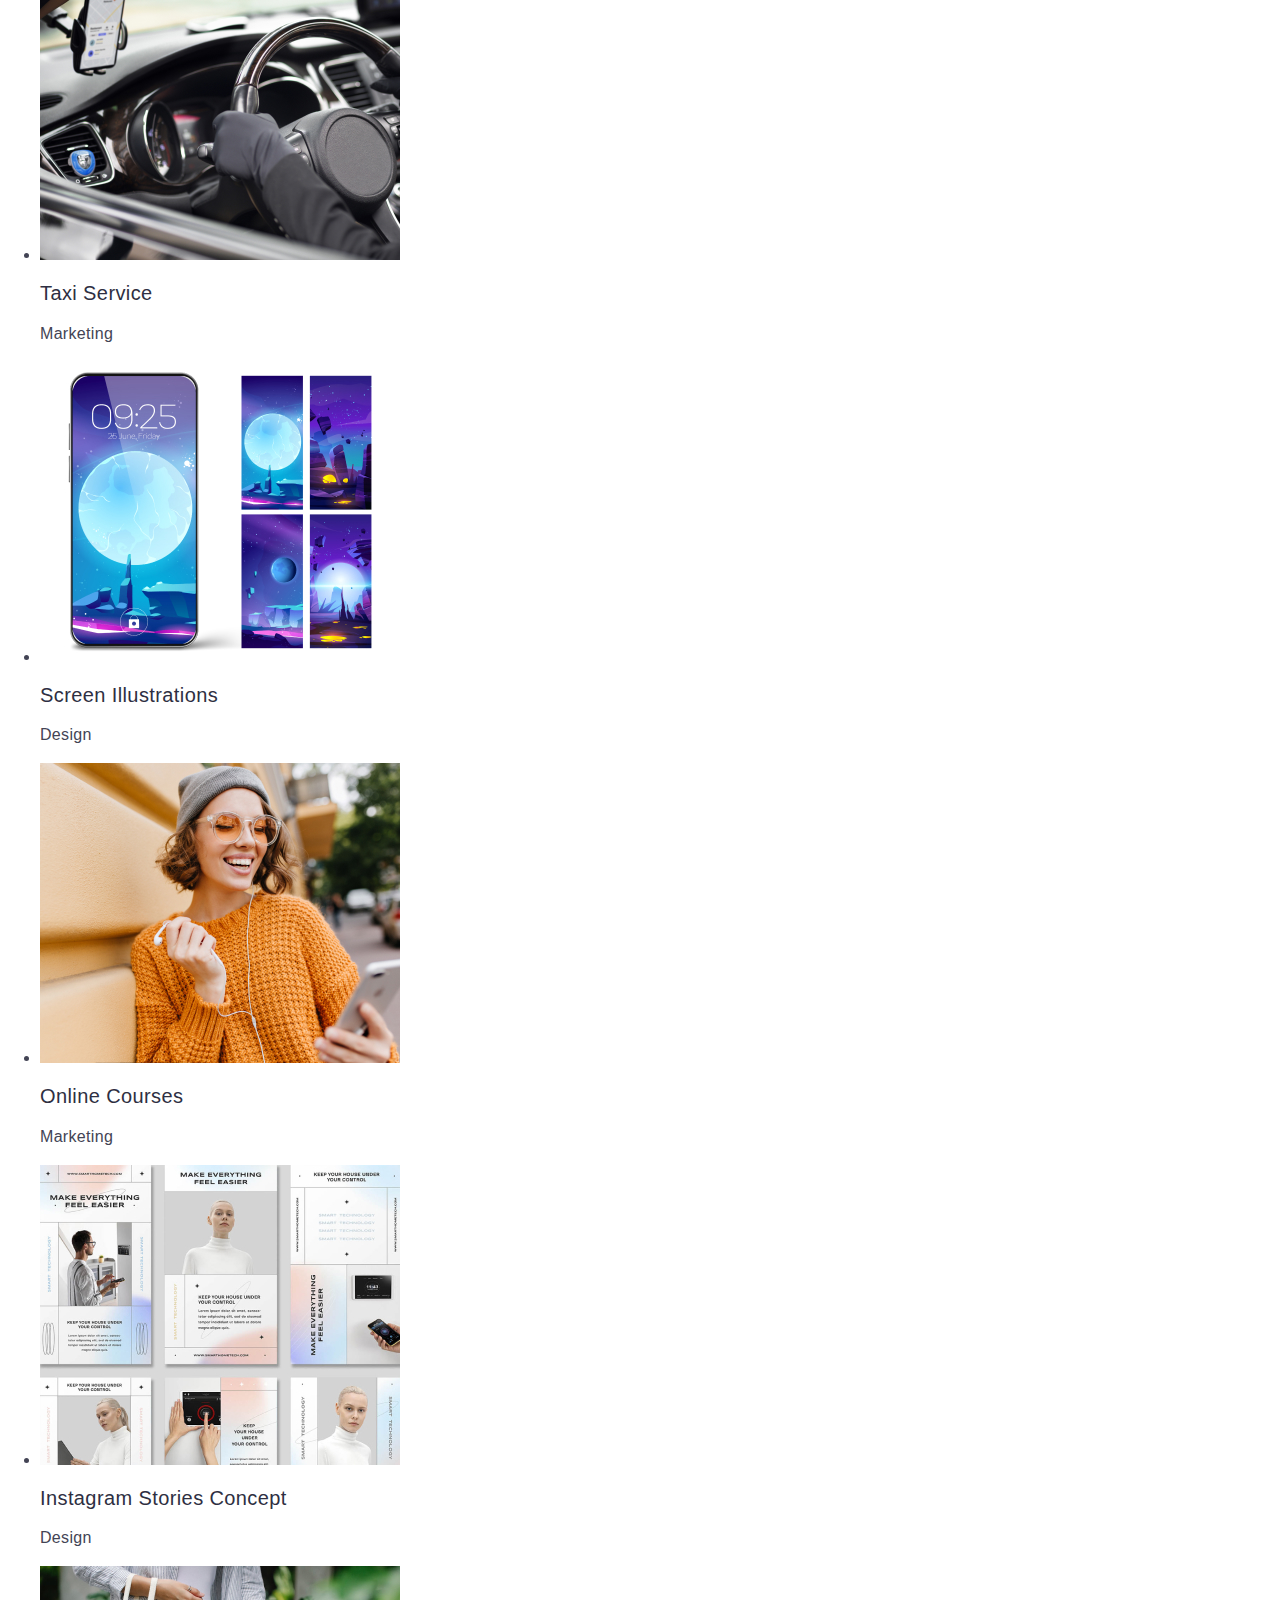
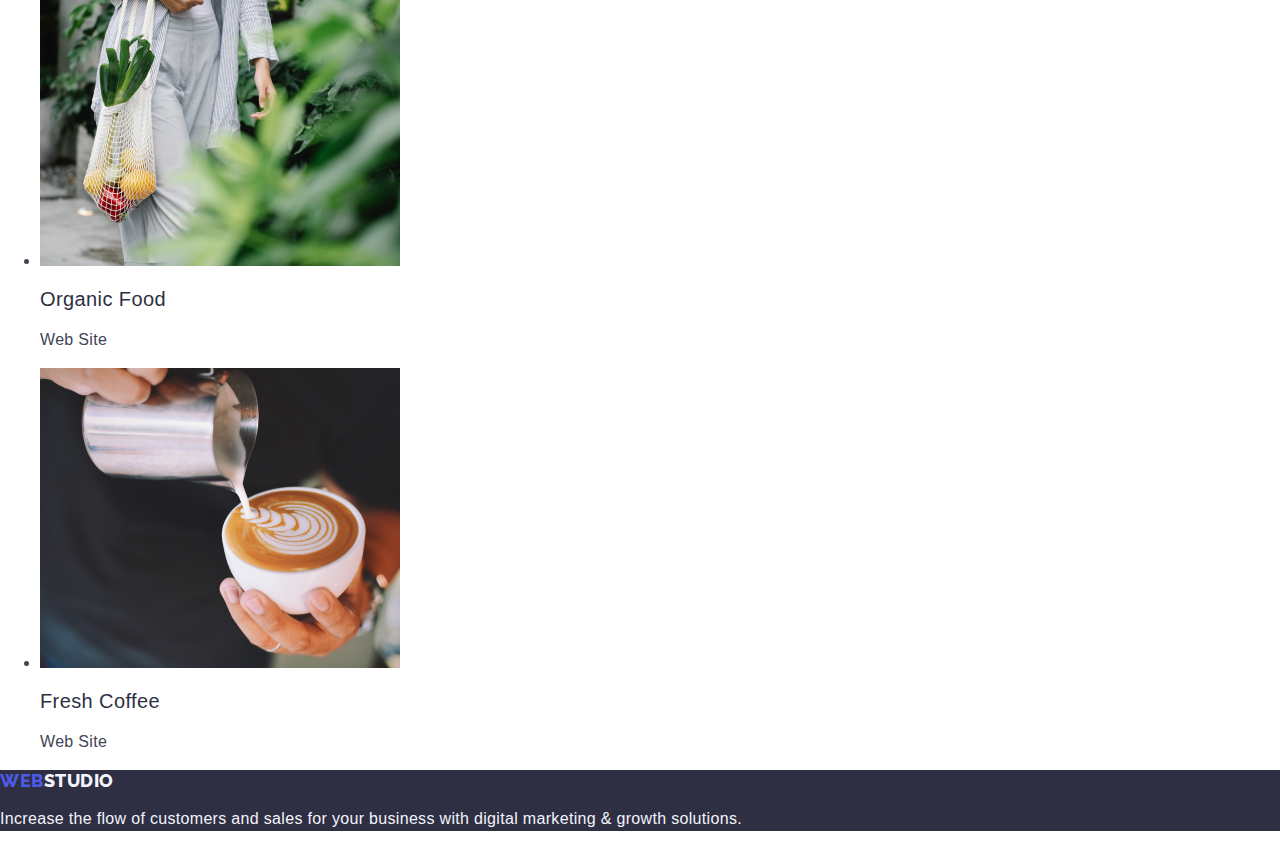
==== commit 52a08af8: "markup add" ====
--- a/portfolio.html
+++ b/portfolio.html
@@ -9,10 +9,10 @@
   <link rel="preconnect" href="https://fonts.gstatic.com" crossorigin>
   <link href="https://fonts.googleapis.com/css2?family=Raleway:wght@800family=Roboto:wght@400;500;700;900display=swap"
     rel="stylesheet">
+  <link rel="stylesheet" href="   https://cdnjs.cloudflare.com/ajax/libs/modern-normalize/2.0.0/modern-normalize.min.css">
+    <link rel="stylesheet" href="./css/styles.css" />
+  <title>WebStudio</title>
 
-
-  <link rel="stylesheet" href="./css/styles.css" />
-  <title>WebStudio</title>
 </head>
   
   <header class="header-section">
--- a/css/styles.css
+++ b/css/styles.css
@@ -42,12 +42,15 @@
 line-height: 1.5;
 letter-spacing: 0.02em;
 color: var(--background-color);
+}
 
+.list-b{
+font-size: 16px;
+line-height: 1.5;
+letter-spacing: 0.02em;
+color: var(--grey);
 }
-.list.b{
-  color: #434455;
-  color: var(--grey);
-}
+
 .list-a:hover{
   color: #404bbf;
 }
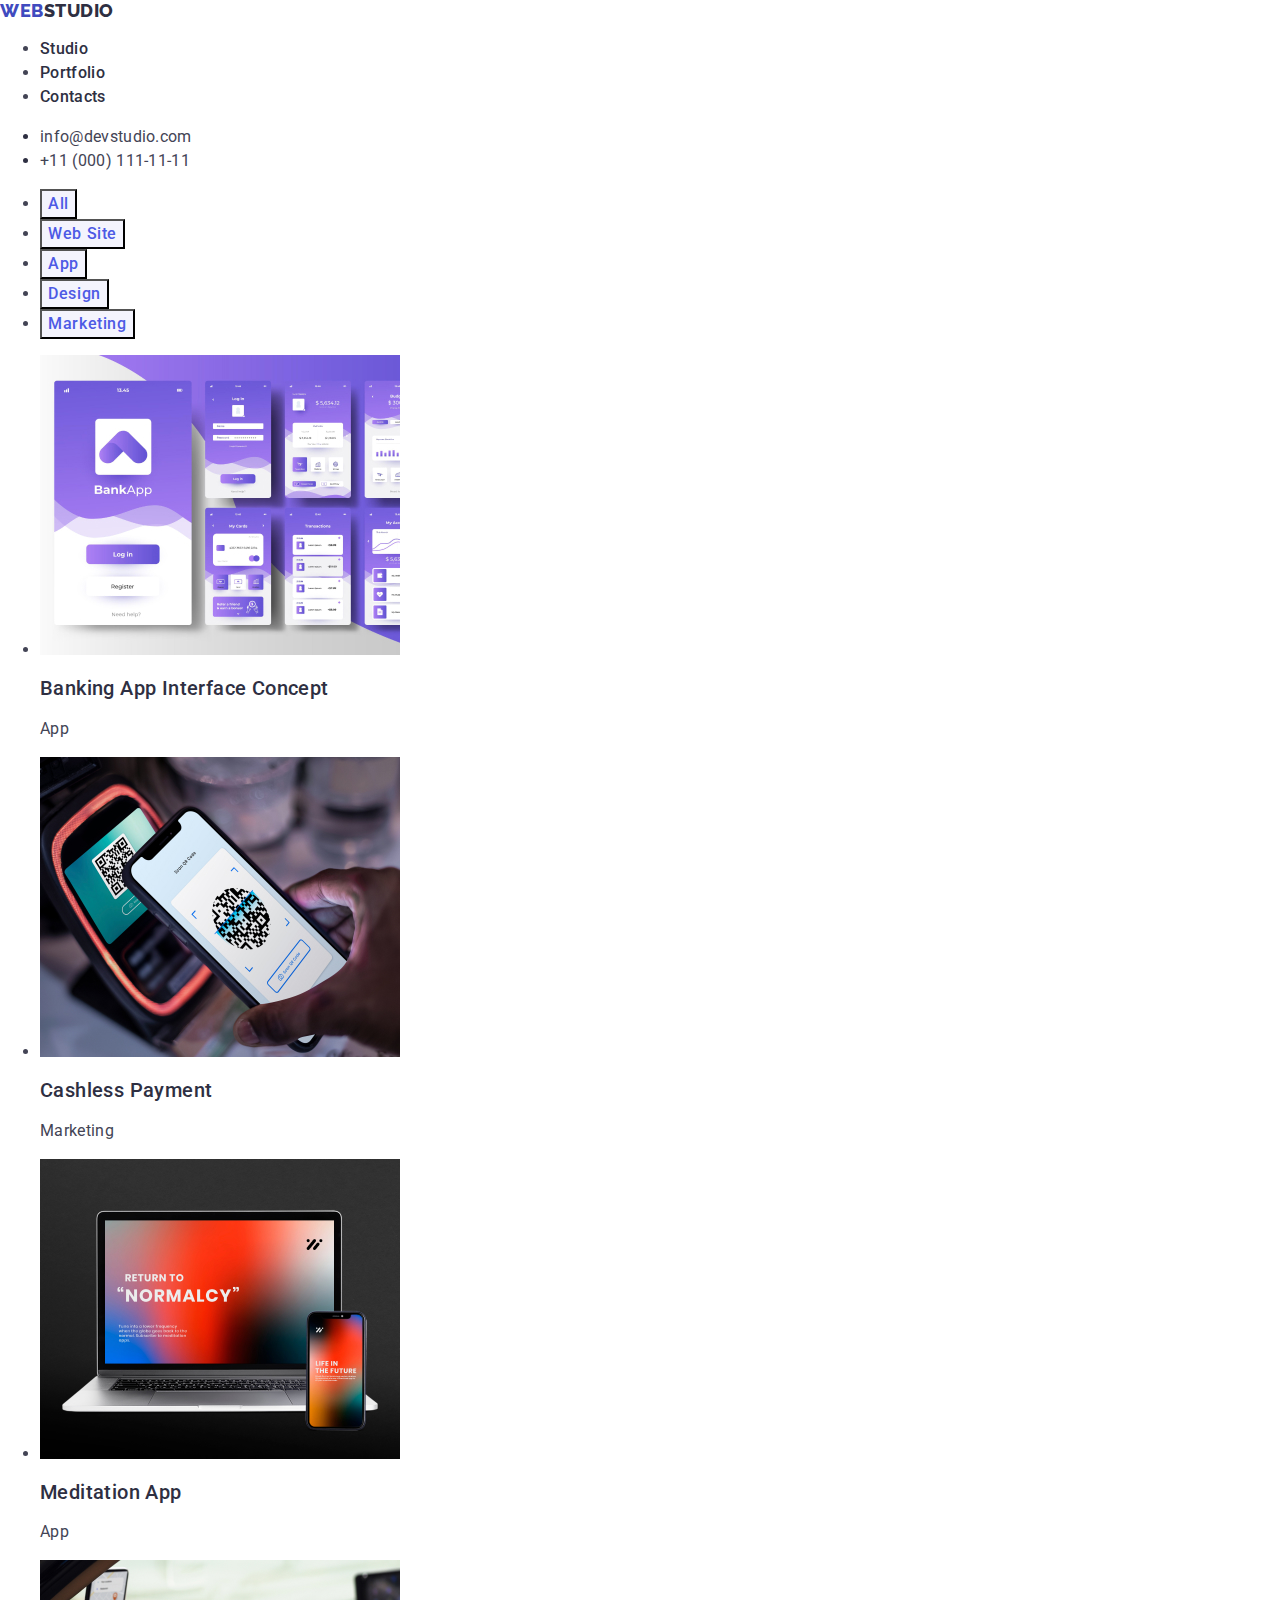
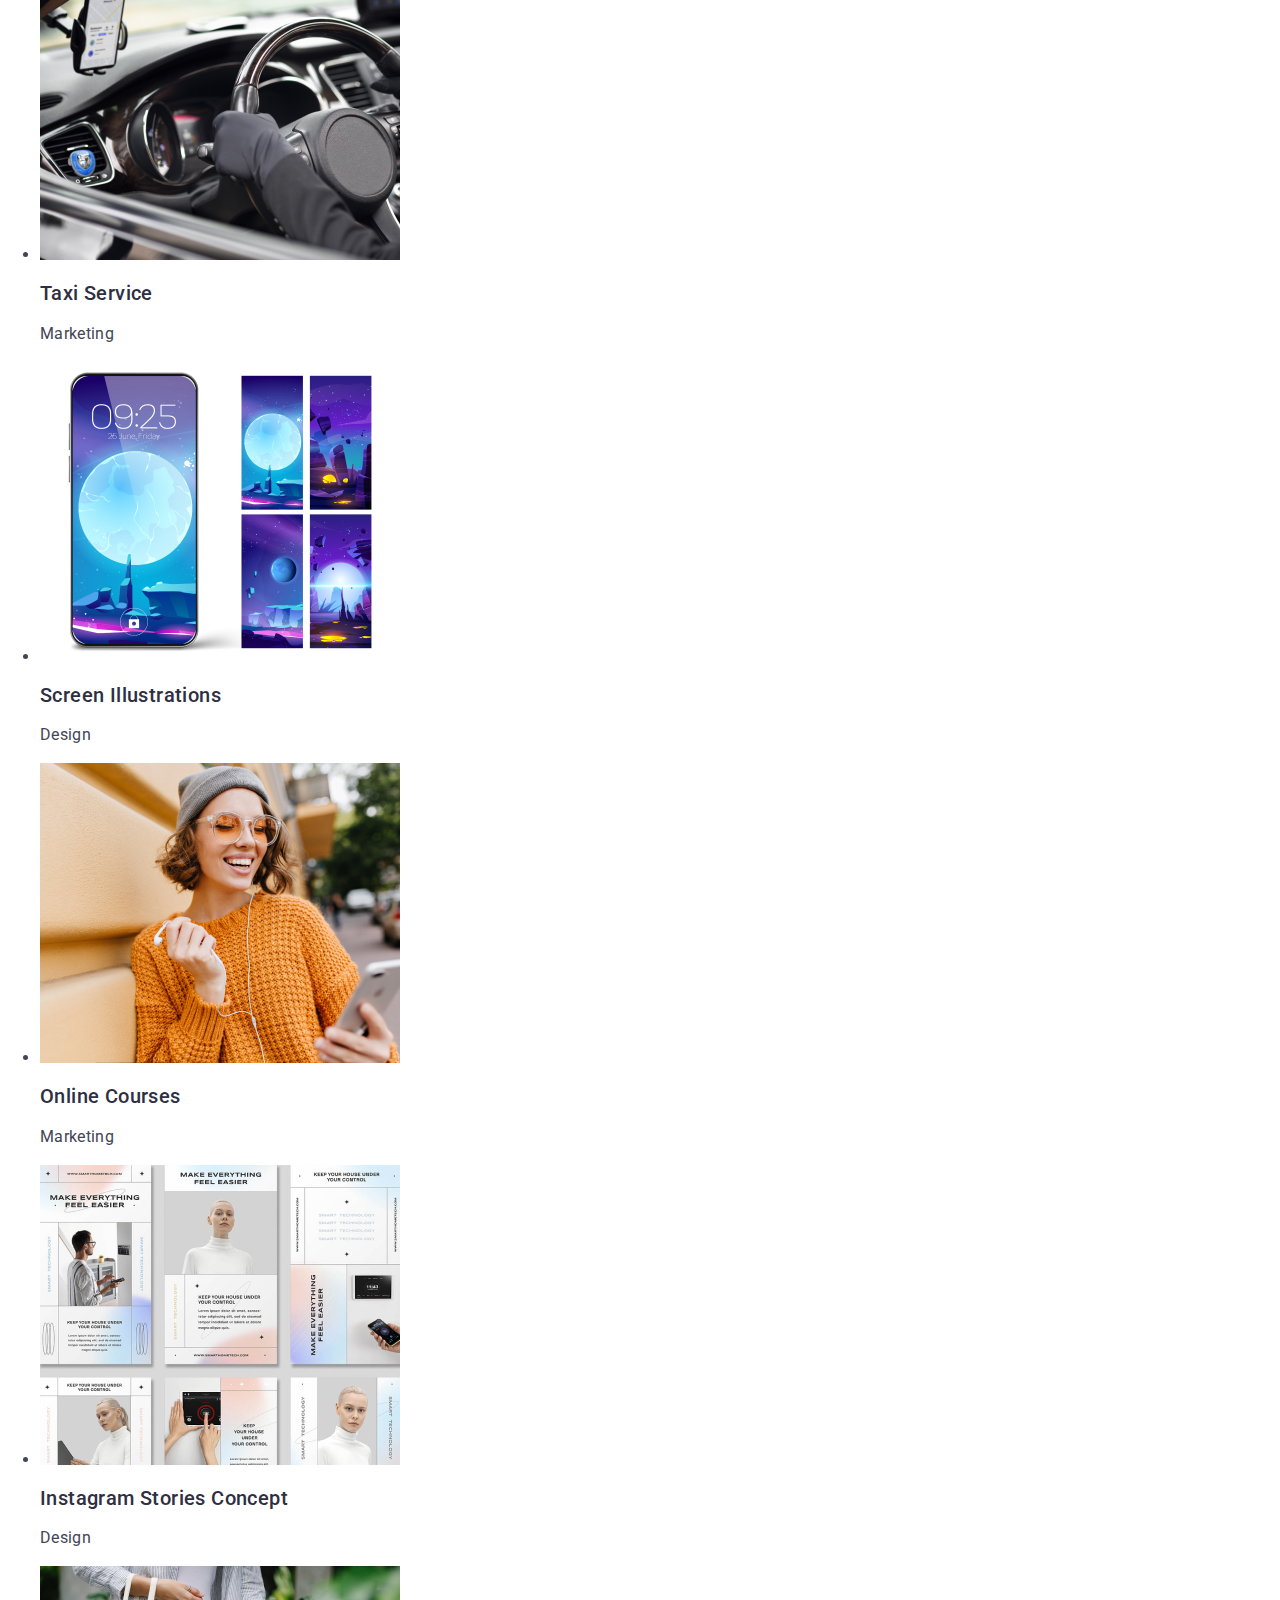
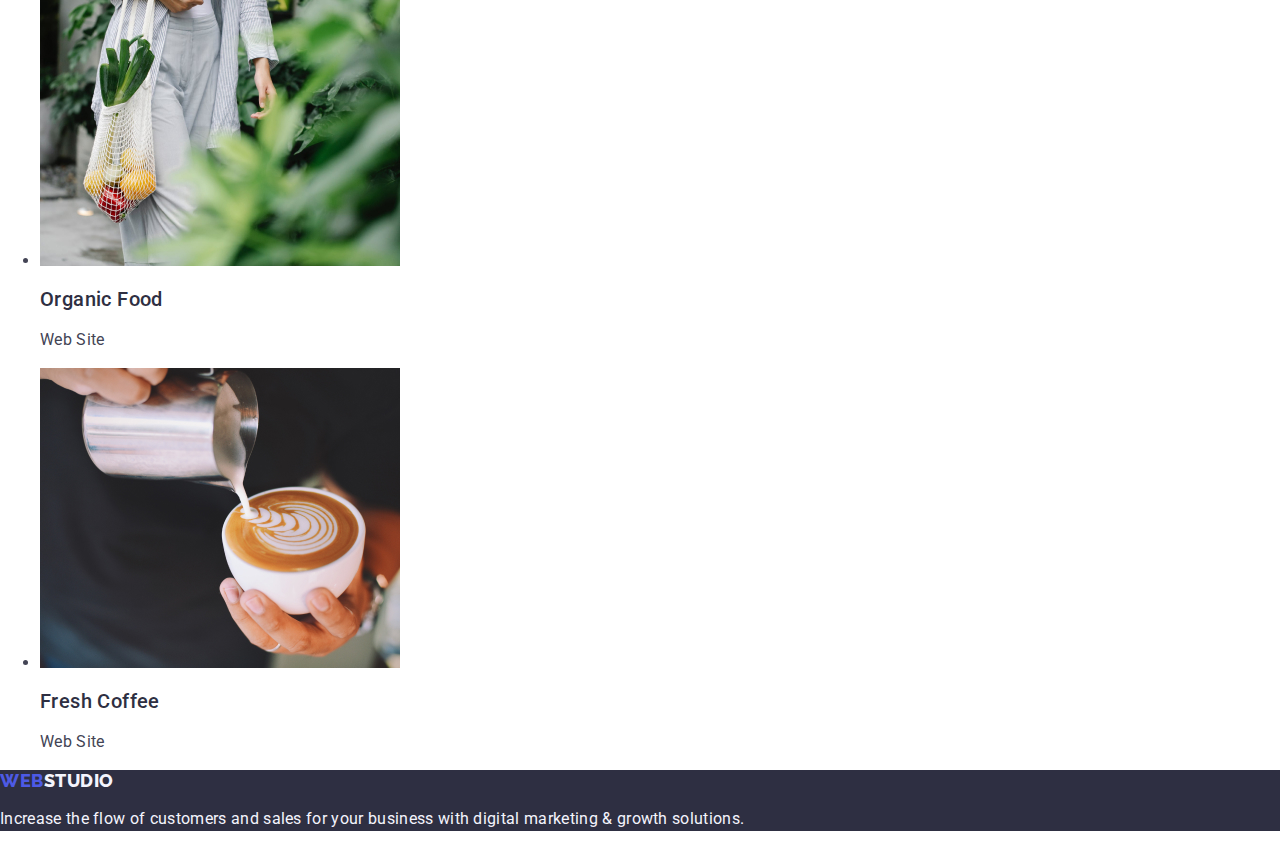
==== commit a8497bac: "markup add" ====
--- a/portfolio.html
+++ b/portfolio.html
@@ -4,17 +4,15 @@
 <head>
   <meta charset="UTF-8" />
   <meta http-equiv="X-UA-Compatible" content="IE=edge" />
-  <meta name="viewport" content="width=device-width, initial-scale=1.0" />
+  <meta name="viewport" content="width=device-width, initial-scale=1.0"/>
+  <title>WebStudio</title>
   <link rel="preconnect" href="https://fonts.googleapis.com">
   <link rel="preconnect" href="https://fonts.gstatic.com" crossorigin>
-  <link href="https://fonts.googleapis.com/css2?family=Raleway:wght@800family=Roboto:wght@400;500;700;900display=swap"
+  <link href="https://fonts.googleapis.com/css2?family=Raleway:wght@800&family=Roboto:wght@400;500;700;900&display=swap"
     rel="stylesheet">
-  <link rel="stylesheet" href="   https://cdnjs.cloudflare.com/ajax/libs/modern-normalize/2.0.0/modern-normalize.min.css">
+   <link rel="stylesheet" href="   https://cdnjs.cloudflare.com/ajax/libs/modern-normalize/2.0.0/modern-normalize.min.css">
     <link rel="stylesheet" href="./css/styles.css" />
-  <title>WebStudio</title>
-
-</head>
-  
+  </head>
   <header class="header-section">
     <nav class="header-navigation">
       <a class="logo link" href="./index.html">Web<span class="logo-color">Studio</span></a>
